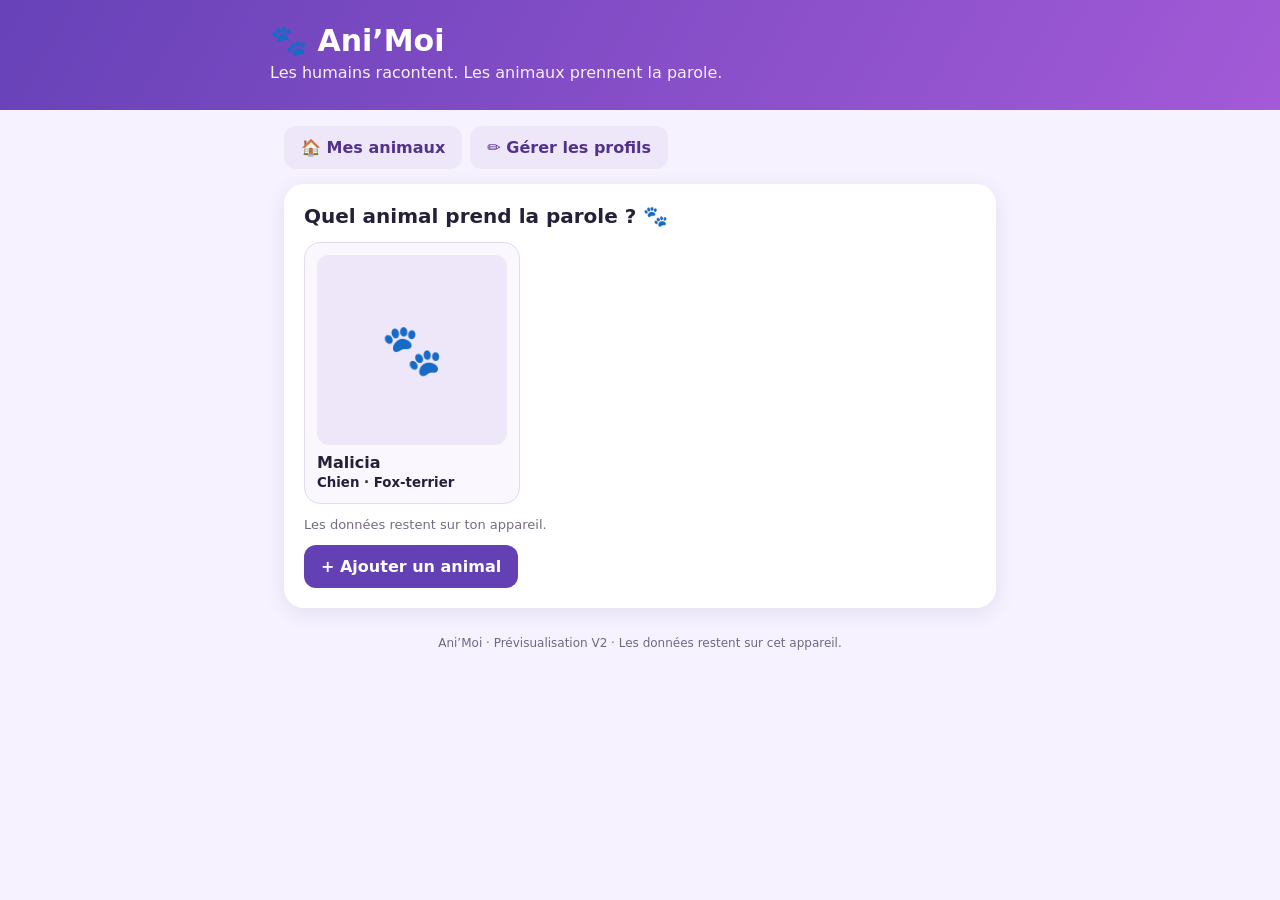
==== v2-preview/index.html @ 2a938ed3 "V2.7 actualiser affichage des hashtags personnalisés" ====
<!doctype html><html lang="fr"><head><meta charset="utf-8"><meta name="viewport" content="width=device-width,initial-scale=1,viewport-fit=cover"><meta name="theme-color" content="#6139aa"><title>Ani’Moi — Les animaux prennent la parole</title><style>
:root{font-family:system-ui,-apple-system,Segoe UI,sans-serif;color:#252037;background:#f6f2ff}*{box-sizing:border-box}body{margin:0}header{background:linear-gradient(120deg,#6742b8,#a35ad7);color:white;padding:23px 18px 28px}header .inner,main{max-width:740px;margin:auto}.logo{font-weight:850;font-size:30px}header p{margin:5px 0 0;opacity:.92}main{padding:16px 14px 50px}.panel{background:white;border-radius:20px;padding:20px;margin:0 0 16px;box-shadow:0 5px 22px #2a144515}h2{font-size:20px;margin:0 0 14px}label{display:block;font-weight:650;margin:12px 0 6px}input,textarea,select{font:inherit;width:100%;border:1px solid #d7cce9;border-radius:12px;padding:12px;background:white;color:#252037}textarea{min-height:105px;resize:vertical}button{font:inherit;cursor:pointer;background:#6440b5;color:white;border:0;border-radius:12px;padding:12px 17px;font-weight:750}button:disabled{opacity:.48;cursor:not-allowed}.secondary{background:#eee7fa;color:#53328d}.danger{background:#ffe6eb;color:#9f2445}.buttons{display:flex;gap:8px;flex-wrap:wrap;margin-top:15px}.tagline{font-size:13px;color:#716782}.choice{display:flex;flex-wrap:wrap;gap:7px}.choice label{margin:0;cursor:pointer}.choice input{position:absolute;opacity:0;width:0}.choice span{display:block;padding:9px 11px;border-radius:20px;background:#eee7fa;font-size:14px}.choice input:checked+span{background:#6440b5;color:white}.preview{border:2px solid #e9ddfb;background:#fefcff;border-radius:16px;padding:18px;white-space:pre-wrap;line-height:1.5;overflow-wrap:anywhere}.animal{display:flex;gap:13px;align-items:center;margin-bottom:13px}.avatar{width:62px;height:62px;border-radius:50%;object-fit:cover;background:#eee6f8;display:grid;place-items:center;font-size:30px}.muted{color:#766b84;font-size:13px}.notice{padding:12px;border-radius:12px;background:#f1ecfa;font-size:14px;margin-top:10px}#profilePic{max-width:125px;max-height:125px;border-radius:16px;object-fit:cover;display:none}#cardCanvas{width:100%;border-radius:12px;display:none;margin-top:12px}footer{text-align:center;color:#716782;font-size:12px;padding:12px}a{color:#6440b5}@media(min-width:600px){.twocol{display:grid;grid-template-columns:1fr 1fr;gap:12px}}
</style></head><body><header><div class="inner"><div class="logo">🐾 Ani’Moi</div><p>Les humains racontent. Les animaux prennent la parole.</p></div></header><main>
<section class="panel"><h2>1. Le profil de ton animal</h2><label for="animalSelect">Mes animaux</label><select id="animalSelect"></select><div class="twocol"><div><label for="petName">Prénom</label><input id="petName" maxlength="40" placeholder="Malicia"></div><div><label for="species">Espèce</label><select id="species"><option>Chien</option><option>Chat</option><option>Lapin</option><option>Oiseau</option><option>Cheval</option><option>Hamster</option><option>Autre</option></select></div></div><label for="breed">Race ou type (facultatif)</label><input id="breed" maxlength="70" placeholder="Fox-terrier"><label for="traits">Caractère (séparé par des virgules)</label><input id="traits" maxlength="200" placeholder="Énergique, têtue, joueuse"><label for="photo">Photo de ton animal</label><input type="file" id="photo" accept="image/*"><img id="profilePic" alt="Aperçu de l'animal"><div class="buttons"><button id="savePet">Enregistrer le profil</button><button class="secondary" id="newPet">Nouvel animal</button><button class="danger" id="deletePet">Supprimer</button></div><p class="tagline">Tes profils et photos sont conservés uniquement dans ce navigateur. Aucune publication n'est envoyée à un serveur.</p></section>
<section class="panel"><h2>2. L'humain raconte</h2><label for="story">Qu'est-il arrivé ?</label><textarea id="story" maxlength="1200" placeholder="Ex. : Malicia voulait poursuivre la promenade, mais il pleuvait..."></textarea><label>Quel ton pour la publication ?</label><div class="choice" id="tones"></div><label for="rubric">Rubrique</label><select id="rubric"><option value="pawbook">🐾 Pawbook — Le quotidien</option><option value="sav">📣 Le SAV des animaux</option><option value="linkedin">💼 LinkedPaw — Vie professionnelle</option><option value="potins">📰 Potins de gamelle</option></select><div class="buttons"><button id="generate">Créer la publication</button></div><div class="notice">Cette V1 utilise un moteur d'écriture local avec des modèles humoristiques : ce n'est pas encore une IA générative. La future connexion IA se fera via un serveur sécurisé, sans clé secrète dans ce site.</div></section>
<section class="panel"><h2>3. Ton animal prend la parole</h2><div class="animal"><img class="avatar" id="postPhoto" alt="Photo de profil" style="display:none"><div class="avatar" id="fallbackAvatar">🐾</div><div><strong id="postName">Ton animal</strong><div class="muted" id="postMeta">Une publication pour commencer</div></div></div><div class="preview" id="output" aria-live="polite">Raconte une anecdote, choisis son ton et génère ta première publication.</div><label for="editPost">Retoucher avant le partage</label><textarea id="editPost" placeholder="Ton texte à valider apparaîtra ici..."></textarea><div class="buttons"><button id="copy" class="secondary">Copier</button><button id="share">Partager</button><button id="makeImage">Créer une carte image</button></div><canvas id="cardCanvas" width="1080" height="1350"></canvas><div class="buttons" id="downloadArea" style="display:none"><button id="download">Télécharger l'image</button></div><p class="muted" id="feedback" aria-live="polite"></p></section><footer>Ani’Moi · Prévisualisation V2 · Les données restent sur cet appareil.</footer></main><script>
'use strict';const $=id=>document.getElementById(id);const KEY='animoi-pets-v1';let pets=[],selected=null,imageData='';let tone='drôle';const moods=['drôle','sérieux','triste','tendre','en colère','dramatique','philosophe'];
function save(){try{localStorage.setItem(KEY,JSON.stringify(pets));return true}catch(e){alert('Espace de stockage du navigateur insuffisant. Essaie une photo plus petite.');return false}}
try{pets=JSON.parse(localStorage.getItem(KEY)||'[]');if(!Array.isArray(pets))pets=[]}catch{pets=[]}
if(!pets.length){pets=[{id:'malicia-demo',name:'Malicia',species:'Chien',breed:'Fox-terrier',traits:'Énergique, têtue, joueuse',photo:''}];save()}
function renderPets(){const s=$('animalSelect');s.replaceChildren();pets.forEach(p=>{const o=document.createElement('option');o.value=p.id;o.textContent=p.name+' · '+p.species;s.append(o)});if(selected&&pets.some(p=>p.id===selected))s.value=selected;else selected=pets[0]?.id||null,s.value=selected||'';loadPet()}
function loadPet(){const p=pets.find(x=>x.id===selected);$('petName').value=p?.name||'';$('species').value=p?.species||'Chien';$('breed').value=p?.breed||'';$('traits').value=p?.traits||'';imageData=p?.photo||'';$('profilePic').style.display=imageData?'block':'none';if(imageData)$('profilePic').src=imageData;updateByline()}
function current(){return pets.find(p=>p.id===selected)||{name:$('petName').value.trim()||'Mon animal',species:$('species').value,breed:$('breed').value,traits:$('traits').value,photo:imageData}}
function updateByline(){const p=current();$('postName').textContent=p.name;$('postMeta').textContent=[p.species,p.breed].filter(Boolean).join(' · ');$('fallbackAvatar').style.display=p.photo?'none':'grid';$('postPhoto').style.display=p.photo?'block':'none';if(p.photo)$('postPhoto').src=p.photo}
$('animalSelect').addEventListener('change',e=>{selected=e.target.value;loadPet()});$('newPet').onclick=()=>{selected=null;loadPet();$('petName').focus()};$('deletePet').onclick=()=>{if(!selected)return;if(!confirm('Supprimer ce profil de cet appareil ?'))return;pets=pets.filter(p=>p.id!==selected);save();selected=null;renderPets()};
$('photo').onchange=async e=>{const file=e.target.files[0];if(!file)return;if(!file.type.startsWith('image/'))return alert('Choisis une image.');try{const url=URL.createObjectURL(file);const img=new Image();img.src=url;await img.decode();const scale=Math.min(1,550/Math.max(img.width,img.height));const c=document.createElement('canvas');c.width=Math.round(img.width*scale);c.height=Math.round(img.height*scale);c.getContext('2d').drawImage(img,0,0,c.width,c.height);imageData=c.toDataURL('image/jpeg',.7);URL.revokeObjectURL(url);$('profilePic').src=imageData;$('profilePic').style.display='block';updateByline()}catch{alert('Cette image ne peut pas être chargée.')}};
$('savePet').onclick=()=>{const name=$('petName').value.trim();if(!name)return alert('Indique le prénom de ton animal.');const p={id:selected||'pet-'+Date.now(),name,species:$('species').value,breed:$('breed').value.trim(),traits:$('traits').value.trim(),photo:imageData};const old=[...pets];const index=pets.findIndex(x=>x.id===p.id);if(index<0)pets.push(p);else pets[index]=p;if(!save()){pets=old;return}selected=p.id;renderPets();$('feedback').textContent='Profil enregistré sur cet appareil.'};
const tones=$('tones');moods.forEach(m=>{const label=document.createElement('label');const radio=document.createElement('input');radio.type='radio';radio.name='mood';radio.value=m;radio.checked=m===tone;radio.onchange=()=>tone=m;const span=document.createElement('span');span.textContent=m[0].toUpperCase()+m.slice(1);label.append(radio,span);tones.append(label)});
function narrator(p){const traits=p.traits?` (${p.traits})`:'';return p.name+traits}
function formulate(p,story,mood,rubric){const intro={drôle:'COMMUNIQUÉ OFFICIEL 🐾',sérieux:'UNE QUESTION IMPORTANTE 🐾',triste:'UN PETIT MOMENT DE MÉLANCOLIE 💜',tendre:'LE BONHEUR EST DANS LES PETITS RIENS ❤️','en colère':'JE DÉPOSE UNE RÉCLAMATION ! 😤',dramatique:'TRAGÉDIE EN TROIS ACTES 🎭',philosophe:'PENSÉE DU JOUR 🌿'}[mood];const prefix={pawbook:'Cher journal,',sav:'À l’attention du service réclamations des humains,',linkedin:'Note interne de la direction des opérations domestiques,',potins:'EXCLUSIVITÉ — La presse animalière révèle :'}[rubric];const ending={drôle:'J’exige réparation sous forme de friandises. Sans négociation. 😂',sérieux:'Merci de prendre cette question très au sérieux. 🐾',triste:'Un peu de douceur me ferait du bien aujourd’hui. 💜',tendre:'Et malgré tout, je ne changerais mon humain pour rien au monde. ❤️','en colère':'Le syndicat des pattes libres a été prévenu. 😤',dramatique:'La suite au prochain épisode… si mon cœur le supporte. 🎭',philosophe:'La vie est courte : prenons le temps de renifler les roses. 🌿'}[mood];return `${intro}\n\n${prefix}\n\nVoici les faits selon mon humain : « ${story.trim()} »\n\nMoi, ${p.name}, ${p.species.toLowerCase()}${p.breed?' '+p.breed:''}, je tiens à faire entendre ma version.\n\n${ending}\n\n#AniMoi #VieDAnimal`}
$('generate').onclick=()=>{const story=$('story').value.trim();if(!story)return alert('Raconte une petite anecdote.');const p=current();const result=formulate(p,story,tone,$('rubric').value);$('output').textContent=result;$('editPost').value=result;updateByline();$('feedback').textContent='Texte de démonstration prêt à retoucher.'};$('editPost').oninput=()=>{$('output').textContent=$('editPost').value};
$('copy').onclick=async()=>{const s=$('editPost').value;if(!s)return;try{await navigator.clipboard.writeText(s);$('feedback').textContent='Texte copié !'}catch{$('editPost').select();$('feedback').textContent='Sélectionne le texte pour le copier.'}};
$('share').onclick=async()=>{const text=$('editPost').value;if(!text)return;try{if(navigator.share)await navigator.share({title:'Ani’Moi',text});else{$('copy').click()}}catch(e){if(e.name!=='AbortError')$('feedback').textContent='Partage indisponible : utilise Copier.'}};
function wrap(ctx,text,maxWidth){const out=[];for(const para of text.split('\n')){if(!para){out.push('');continue}let line='';for(const word of para.split(/\s+/)){if(ctx.measureText((line?line+' ':'')+word).width>maxWidth&&line){out.push(line);line=word}else line+=(line?' ':'')+word}out.push(line)}return out}
$('makeImage').onclick=()=>{const text=$('editPost').value.trim();if(!text)return alert('Génère d’abord une publication.');const p=current(),c=$('cardCanvas'),ctx=c.getContext('2d');ctx.fillStyle='#f8f3ff';ctx.fillRect(0,0,1080,1350);ctx.fillStyle='#6540ac';ctx.fillRect(0,0,1080,170);ctx.fillStyle='white';ctx.font='bold 67px system-ui';ctx.fillText('🐾 Ani’Moi',65,110);ctx.fillStyle='#251b35';ctx.font='bold 52px system-ui';ctx.fillText(p.name.slice(0,23),70,245);ctx.fillStyle='#736384';ctx.font='31px system-ui';ctx.fillText([p.species,p.breed].filter(Boolean).join(' · ').slice(0,46),70,297);ctx.fillStyle='#2b2334';ctx.font='34px system-ui';const lines=wrap(ctx,text,930);let y=385;for(const line of lines){if(y>1230){ctx.fillText('…',70,y);break}ctx.fillText(line,70,y);y+=47}ctx.fillStyle='#6540ac';ctx.font='bold 28px system-ui';ctx.fillText('Les animaux prennent la parole.',70,1310);c.style.display='block';$('downloadArea').style.display='flex';$('feedback').textContent='Carte créée, prête à télécharger.'};$('download').onclick=()=>{const a=document.createElement('a');a.download='animoi-publication.png';a.href=$('cardCanvas').toDataURL('image/png');a.click()};renderPets();
</script><script src="v2.js?v=2.1" defer></script><script src="sharecards.js?v=2.2" defer></script><script src="caption.js?v=2.7" defer></script></body></html>
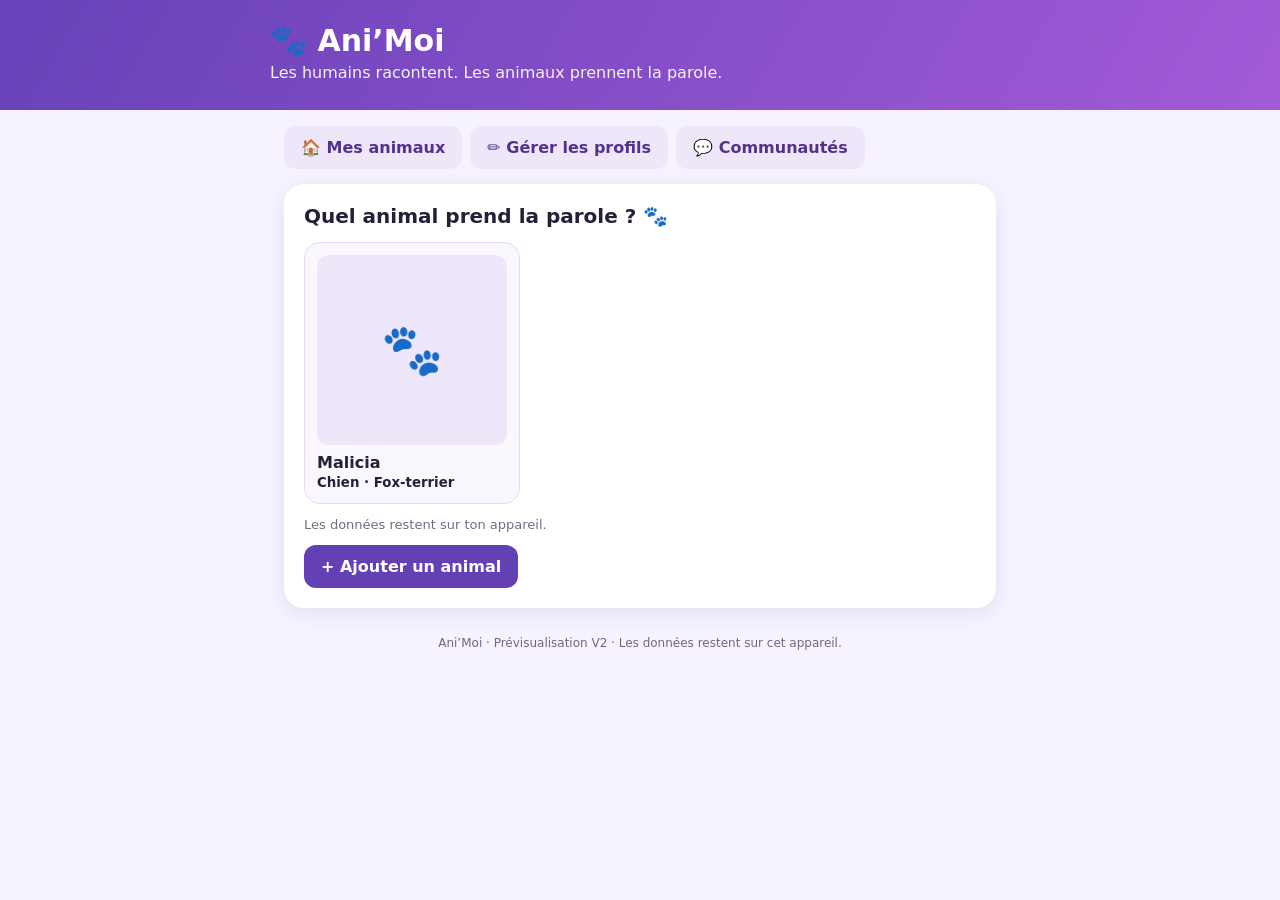
==== commit 79348041: "Activer le fil des communautés Ani’Moi en prévisualisation" ====
--- a/v2-preview/index.html
+++ b/v2-preview/index.html
@@ -1,9 +1,9 @@
 <!doctype html><html lang="fr"><head><meta charset="utf-8"><meta name="viewport" content="width=device-width,initial-scale=1,viewport-fit=cover"><meta name="theme-color" content="#6139aa"><title>Ani’Moi — Les animaux prennent la parole</title><style>
 :root{font-family:system-ui,-apple-system,Segoe UI,sans-serif;color:#252037;background:#f6f2ff}*{box-sizing:border-box}body{margin:0}header{background:linear-gradient(120deg,#6742b8,#a35ad7);color:white;padding:23px 18px 28px}header .inner,main{max-width:740px;margin:auto}.logo{font-weight:850;font-size:30px}header p{margin:5px 0 0;opacity:.92}main{padding:16px 14px 50px}.panel{background:white;border-radius:20px;padding:20px;margin:0 0 16px;box-shadow:0 5px 22px #2a144515}h2{font-size:20px;margin:0 0 14px}label{display:block;font-weight:650;margin:12px 0 6px}input,textarea,select{font:inherit;width:100%;border:1px solid #d7cce9;border-radius:12px;padding:12px;background:white;color:#252037}textarea{min-height:105px;resize:vertical}button{font:inherit;cursor:pointer;background:#6440b5;color:white;border:0;border-radius:12px;padding:12px 17px;font-weight:750}button:disabled{opacity:.48;cursor:not-allowed}.secondary{background:#eee7fa;color:#53328d}.danger{background:#ffe6eb;color:#9f2445}.buttons{display:flex;gap:8px;flex-wrap:wrap;margin-top:15px}.tagline{font-size:13px;color:#716782}.choice{display:flex;flex-wrap:wrap;gap:7px}.choice label{margin:0;cursor:pointer}.choice input{position:absolute;opacity:0;width:0}.choice span{display:block;padding:9px 11px;border-radius:20px;background:#eee7fa;font-size:14px}.choice input:checked+span{background:#6440b5;color:white}.preview{border:2px solid #e9ddfb;background:#fefcff;border-radius:16px;padding:18px;white-space:pre-wrap;line-height:1.5;overflow-wrap:anywhere}.animal{display:flex;gap:13px;align-items:center;margin-bottom:13px}.avatar{width:62px;height:62px;border-radius:50%;object-fit:cover;background:#eee6f8;display:grid;place-items:center;font-size:30px}.muted{color:#766b84;font-size:13px}.notice{padding:12px;border-radius:12px;background:#f1ecfa;font-size:14px;margin-top:10px}#profilePic{max-width:125px;max-height:125px;border-radius:16px;object-fit:cover;display:none}#cardCanvas{width:100%;border-radius:12px;display:none;margin-top:12px}footer{text-align:center;color:#716782;font-size:12px;padding:12px}a{color:#6440b5}@media(min-width:600px){.twocol{display:grid;grid-template-columns:1fr 1fr;gap:12px}}
-</style></head><body><header><div class="inner"><div class="logo">🐾 Ani’Moi</div><p>Les humains racontent. Les animaux prennent la parole.</p></div></header><main>
+#editPost{min-height:340px;height:42vh;max-height:75vh;line-height:1.55;resize:vertical}@media(min-width:600px){#editPost{min-height:400px;height:460px}}</style></head><body><header><div class="inner"><div class="logo">🐾 Ani’Moi</div><p>Les humains racontent. Les animaux prennent la parole.</p></div></header><main>
 <section class="panel"><h2>1. Le profil de ton animal</h2><label for="animalSelect">Mes animaux</label><select id="animalSelect"></select><div class="twocol"><div><label for="petName">Prénom</label><input id="petName" maxlength="40" placeholder="Malicia"></div><div><label for="species">Espèce</label><select id="species"><option>Chien</option><option>Chat</option><option>Lapin</option><option>Oiseau</option><option>Cheval</option><option>Hamster</option><option>Autre</option></select></div></div><label for="breed">Race ou type (facultatif)</label><input id="breed" maxlength="70" placeholder="Fox-terrier"><label for="traits">Caractère (séparé par des virgules)</label><input id="traits" maxlength="200" placeholder="Énergique, têtue, joueuse"><label for="photo">Photo de ton animal</label><input type="file" id="photo" accept="image/*"><img id="profilePic" alt="Aperçu de l'animal"><div class="buttons"><button id="savePet">Enregistrer le profil</button><button class="secondary" id="newPet">Nouvel animal</button><button class="danger" id="deletePet">Supprimer</button></div><p class="tagline">Tes profils et photos sont conservés uniquement dans ce navigateur. Aucune publication n'est envoyée à un serveur.</p></section>
 <section class="panel"><h2>2. L'humain raconte</h2><label for="story">Qu'est-il arrivé ?</label><textarea id="story" maxlength="1200" placeholder="Ex. : Malicia voulait poursuivre la promenade, mais il pleuvait..."></textarea><label>Quel ton pour la publication ?</label><div class="choice" id="tones"></div><label for="rubric">Rubrique</label><select id="rubric"><option value="pawbook">🐾 Pawbook — Le quotidien</option><option value="sav">📣 Le SAV des animaux</option><option value="linkedin">💼 LinkedPaw — Vie professionnelle</option><option value="potins">📰 Potins de gamelle</option></select><div class="buttons"><button id="generate">Créer la publication</button></div><div class="notice">Cette V1 utilise un moteur d'écriture local avec des modèles humoristiques : ce n'est pas encore une IA générative. La future connexion IA se fera via un serveur sécurisé, sans clé secrète dans ce site.</div></section>
-<section class="panel"><h2>3. Ton animal prend la parole</h2><div class="animal"><img class="avatar" id="postPhoto" alt="Photo de profil" style="display:none"><div class="avatar" id="fallbackAvatar">🐾</div><div><strong id="postName">Ton animal</strong><div class="muted" id="postMeta">Une publication pour commencer</div></div></div><div class="preview" id="output" aria-live="polite">Raconte une anecdote, choisis son ton et génère ta première publication.</div><label for="editPost">Retoucher avant le partage</label><textarea id="editPost" placeholder="Ton texte à valider apparaîtra ici..."></textarea><div class="buttons"><button id="copy" class="secondary">Copier</button><button id="share">Partager</button><button id="makeImage">Créer une carte image</button></div><canvas id="cardCanvas" width="1080" height="1350"></canvas><div class="buttons" id="downloadArea" style="display:none"><button id="download">Télécharger l'image</button></div><p class="muted" id="feedback" aria-live="polite"></p></section><footer>Ani’Moi · Prévisualisation V2 · Les données restent sur cet appareil.</footer></main><script>
+<section class="panel"><h2>3. Ton animal prend la parole</h2><div class="animal"><img class="avatar" id="postPhoto" alt="Photo de profil" style="display:none"><div class="avatar" id="fallbackAvatar">🐾</div><div><strong id="postName">Ton animal</strong><div class="muted" id="postMeta">Une publication pour commencer</div></div></div><div class="preview" id="output" aria-live="polite">Raconte une anecdote, choisis son ton et génère ta première publication.</div><label for="editPost">Retoucher avant le partage</label><textarea id="editPost" rows="14" style="min-height:420px!important;height:52vh!important;max-height:none!important;resize:vertical!important;line-height:1.55" placeholder="Ton texte à valider apparaîtra ici..."></textarea><div class="buttons"><button id="copy" class="secondary">Copier</button><button id="share">Partager</button><button id="makeImage">Créer une carte image</button></div><canvas id="cardCanvas" width="1080" height="1350"></canvas><div class="buttons" id="downloadArea" style="display:none"><button id="download">Télécharger l'image</button></div><p class="muted" id="feedback" aria-live="polite"></p></section><footer>Ani’Moi · Prévisualisation V2 · Les données restent sur cet appareil.</footer></main><script>
 'use strict';const $=id=>document.getElementById(id);const KEY='animoi-pets-v1';let pets=[],selected=null,imageData='';let tone='drôle';const moods=['drôle','sérieux','triste','tendre','en colère','dramatique','philosophe'];
 function save(){try{localStorage.setItem(KEY,JSON.stringify(pets));return true}catch(e){alert('Espace de stockage du navigateur insuffisant. Essaie une photo plus petite.');return false}}
 try{pets=JSON.parse(localStorage.getItem(KEY)||'[]');if(!Array.isArray(pets))pets=[]}catch{pets=[]}
@@ -23,4 +23,4 @@
 $('share').onclick=async()=>{const text=$('editPost').value;if(!text)return;try{if(navigator.share)await navigator.share({title:'Ani’Moi',text});else{$('copy').click()}}catch(e){if(e.name!=='AbortError')$('feedback').textContent='Partage indisponible : utilise Copier.'}};
 function wrap(ctx,text,maxWidth){const out=[];for(const para of text.split('\n')){if(!para){out.push('');continue}let line='';for(const word of para.split(/\s+/)){if(ctx.measureText((line?line+' ':'')+word).width>maxWidth&&line){out.push(line);line=word}else line+=(line?' ':'')+word}out.push(line)}return out}
 $('makeImage').onclick=()=>{const text=$('editPost').value.trim();if(!text)return alert('Génère d’abord une publication.');const p=current(),c=$('cardCanvas'),ctx=c.getContext('2d');ctx.fillStyle='#f8f3ff';ctx.fillRect(0,0,1080,1350);ctx.fillStyle='#6540ac';ctx.fillRect(0,0,1080,170);ctx.fillStyle='white';ctx.font='bold 67px system-ui';ctx.fillText('🐾 Ani’Moi',65,110);ctx.fillStyle='#251b35';ctx.font='bold 52px system-ui';ctx.fillText(p.name.slice(0,23),70,245);ctx.fillStyle='#736384';ctx.font='31px system-ui';ctx.fillText([p.species,p.breed].filter(Boolean).join(' · ').slice(0,46),70,297);ctx.fillStyle='#2b2334';ctx.font='34px system-ui';const lines=wrap(ctx,text,930);let y=385;for(const line of lines){if(y>1230){ctx.fillText('…',70,y);break}ctx.fillText(line,70,y);y+=47}ctx.fillStyle='#6540ac';ctx.font='bold 28px system-ui';ctx.fillText('Les animaux prennent la parole.',70,1310);c.style.display='block';$('downloadArea').style.display='flex';$('feedback').textContent='Carte créée, prête à télécharger.'};$('download').onclick=()=>{const a=document.createElement('a');a.download='animoi-publication.png';a.href=$('cardCanvas').toDataURL('image/png');a.click()};renderPets();
-</script><script src="v2.js?v=2.1" defer></script><script src="sharecards.js?v=2.2" defer></script><script src="caption.js?v=2.7" defer></script></body></html>
+</script><script src="v2.js?v=2.1" defer></script><script src="sharecards.js?v=2.2" defer></script><script src="caption.js?v=2.7" defer></script><script src="communities.js?v=3.0" defer></script></body></html>
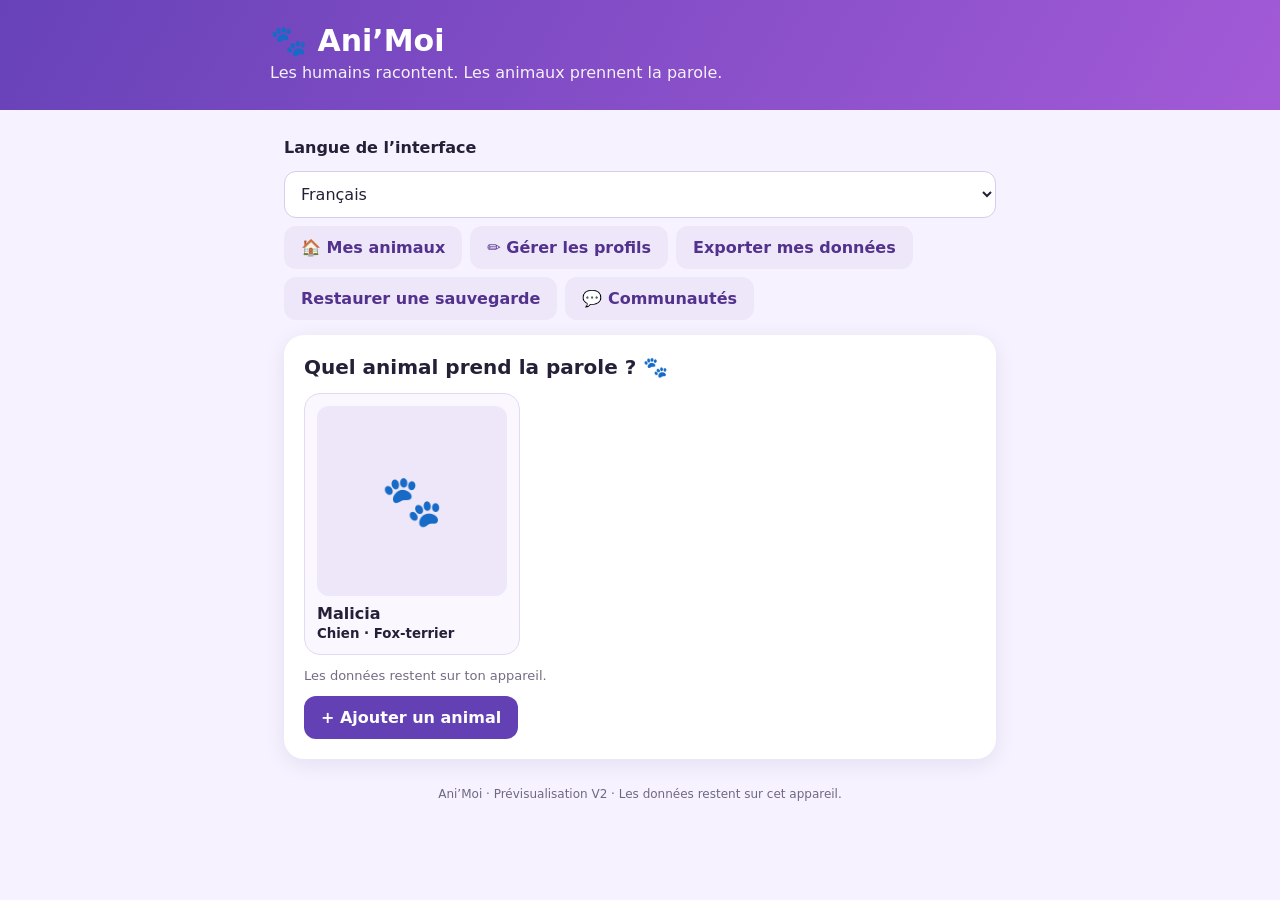
==== commit 69ebb61d: "Préparer la candidate V2 stable et son architecture multilingue" ====
--- a/v2-preview/index.html
+++ b/v2-preview/index.html
@@ -1,26 +1,38 @@
 <!doctype html><html lang="fr"><head><meta charset="utf-8"><meta name="viewport" content="width=device-width,initial-scale=1,viewport-fit=cover"><meta name="theme-color" content="#6139aa"><title>Ani’Moi — Les animaux prennent la parole</title><style>
 :root{font-family:system-ui,-apple-system,Segoe UI,sans-serif;color:#252037;background:#f6f2ff}*{box-sizing:border-box}body{margin:0}header{background:linear-gradient(120deg,#6742b8,#a35ad7);color:white;padding:23px 18px 28px}header .inner,main{max-width:740px;margin:auto}.logo{font-weight:850;font-size:30px}header p{margin:5px 0 0;opacity:.92}main{padding:16px 14px 50px}.panel{background:white;border-radius:20px;padding:20px;margin:0 0 16px;box-shadow:0 5px 22px #2a144515}h2{font-size:20px;margin:0 0 14px}label{display:block;font-weight:650;margin:12px 0 6px}input,textarea,select{font:inherit;width:100%;border:1px solid #d7cce9;border-radius:12px;padding:12px;background:white;color:#252037}textarea{min-height:105px;resize:vertical}button{font:inherit;cursor:pointer;background:#6440b5;color:white;border:0;border-radius:12px;padding:12px 17px;font-weight:750}button:disabled{opacity:.48;cursor:not-allowed}.secondary{background:#eee7fa;color:#53328d}.danger{background:#ffe6eb;color:#9f2445}.buttons{display:flex;gap:8px;flex-wrap:wrap;margin-top:15px}.tagline{font-size:13px;color:#716782}.choice{display:flex;flex-wrap:wrap;gap:7px}.choice label{margin:0;cursor:pointer}.choice input{position:absolute;opacity:0;width:0}.choice span{display:block;padding:9px 11px;border-radius:20px;background:#eee7fa;font-size:14px}.choice input:checked+span{background:#6440b5;color:white}.preview{border:2px solid #e9ddfb;background:#fefcff;border-radius:16px;padding:18px;white-space:pre-wrap;line-height:1.5;overflow-wrap:anywhere}.animal{display:flex;gap:13px;align-items:center;margin-bottom:13px}.avatar{width:62px;height:62px;border-radius:50%;object-fit:cover;background:#eee6f8;display:grid;place-items:center;font-size:30px}.muted{color:#766b84;font-size:13px}.notice{padding:12px;border-radius:12px;background:#f1ecfa;font-size:14px;margin-top:10px}#profilePic{max-width:125px;max-height:125px;border-radius:16px;object-fit:cover;display:none}#cardCanvas{width:100%;border-radius:12px;display:none;margin-top:12px}footer{text-align:center;color:#716782;font-size:12px;padding:12px}a{color:#6440b5}@media(min-width:600px){.twocol{display:grid;grid-template-columns:1fr 1fr;gap:12px}}
-#editPost{min-height:340px;height:42vh;max-height:75vh;line-height:1.55;resize:vertical}@media(min-width:600px){#editPost{min-height:400px;height:460px}}</style></head><body><header><div class="inner"><div class="logo">🐾 Ani’Moi</div><p>Les humains racontent. Les animaux prennent la parole.</p></div></header><main>
-<section class="panel"><h2>1. Le profil de ton animal</h2><label for="animalSelect">Mes animaux</label><select id="animalSelect"></select><div class="twocol"><div><label for="petName">Prénom</label><input id="petName" maxlength="40" placeholder="Malicia"></div><div><label for="species">Espèce</label><select id="species"><option>Chien</option><option>Chat</option><option>Lapin</option><option>Oiseau</option><option>Cheval</option><option>Hamster</option><option>Autre</option></select></div></div><label for="breed">Race ou type (facultatif)</label><input id="breed" maxlength="70" placeholder="Fox-terrier"><label for="traits">Caractère (séparé par des virgules)</label><input id="traits" maxlength="200" placeholder="Énergique, têtue, joueuse"><label for="photo">Photo de ton animal</label><input type="file" id="photo" accept="image/*"><img id="profilePic" alt="Aperçu de l'animal"><div class="buttons"><button id="savePet">Enregistrer le profil</button><button class="secondary" id="newPet">Nouvel animal</button><button class="danger" id="deletePet">Supprimer</button></div><p class="tagline">Tes profils et photos sont conservés uniquement dans ce navigateur. Aucune publication n'est envoyée à un serveur.</p></section>
-<section class="panel"><h2>2. L'humain raconte</h2><label for="story">Qu'est-il arrivé ?</label><textarea id="story" maxlength="1200" placeholder="Ex. : Malicia voulait poursuivre la promenade, mais il pleuvait..."></textarea><label>Quel ton pour la publication ?</label><div class="choice" id="tones"></div><label for="rubric">Rubrique</label><select id="rubric"><option value="pawbook">🐾 Pawbook — Le quotidien</option><option value="sav">📣 Le SAV des animaux</option><option value="linkedin">💼 LinkedPaw — Vie professionnelle</option><option value="potins">📰 Potins de gamelle</option></select><div class="buttons"><button id="generate">Créer la publication</button></div><div class="notice">Cette V1 utilise un moteur d'écriture local avec des modèles humoristiques : ce n'est pas encore une IA générative. La future connexion IA se fera via un serveur sécurisé, sans clé secrète dans ce site.</div></section>
-<section class="panel"><h2>3. Ton animal prend la parole</h2><div class="animal"><img class="avatar" id="postPhoto" alt="Photo de profil" style="display:none"><div class="avatar" id="fallbackAvatar">🐾</div><div><strong id="postName">Ton animal</strong><div class="muted" id="postMeta">Une publication pour commencer</div></div></div><div class="preview" id="output" aria-live="polite">Raconte une anecdote, choisis son ton et génère ta première publication.</div><label for="editPost">Retoucher avant le partage</label><textarea id="editPost" rows="14" style="min-height:420px!important;height:52vh!important;max-height:none!important;resize:vertical!important;line-height:1.55" placeholder="Ton texte à valider apparaîtra ici..."></textarea><div class="buttons"><button id="copy" class="secondary">Copier</button><button id="share">Partager</button><button id="makeImage">Créer une carte image</button></div><canvas id="cardCanvas" width="1080" height="1350"></canvas><div class="buttons" id="downloadArea" style="display:none"><button id="download">Télécharger l'image</button></div><p class="muted" id="feedback" aria-live="polite"></p></section><footer>Ani’Moi · Prévisualisation V2 · Les données restent sur cet appareil.</footer></main><script>
-'use strict';const $=id=>document.getElementById(id);const KEY='animoi-pets-v1';let pets=[],selected=null,imageData='';let tone='drôle';const moods=['drôle','sérieux','triste','tendre','en colère','dramatique','philosophe'];
-function save(){try{localStorage.setItem(KEY,JSON.stringify(pets));return true}catch(e){alert('Espace de stockage du navigateur insuffisant. Essaie une photo plus petite.');return false}}
-try{pets=JSON.parse(localStorage.getItem(KEY)||'[]');if(!Array.isArray(pets))pets=[]}catch{pets=[]}
-if(!pets.length){pets=[{id:'malicia-demo',name:'Malicia',species:'Chien',breed:'Fox-terrier',traits:'Énergique, têtue, joueuse',photo:''}];save()}
+#editPost{min-height:340px;height:42vh;max-height:75vh;line-height:1.55;resize:vertical}@media(min-width:600px){#editPost{min-height:400px;height:460px}}</style></head><body><header><div class="inner"><div class="logo">🐾 Ani’Moi</div><p data-i18n="app.tagline">Les humains racontent. Les animaux prennent la parole.</p></div></header><main>
+<section class="panel"><h2 data-i18n="profile.title">1. Le profil de ton animal</h2><label for="animalSelect" data-i18n="profile.animals">Mes animaux</label><select id="animalSelect"></select><div class="twocol"><div><label for="petName" data-i18n="profile.name">Prénom</label><input id="petName" maxlength="40" placeholder="Malicia"></div><div><label for="species" data-i18n="profile.species">Espèce</label><select id="species"><option value="Chien" data-i18n="species.dog">Chien</option><option value="Chat" data-i18n="species.cat">Chat</option><option value="Lapin" data-i18n="species.rabbit">Lapin</option><option value="Oiseau" data-i18n="species.bird">Oiseau</option><option value="Cheval" data-i18n="species.horse">Cheval</option><option value="Poisson" data-i18n="species.fish">Poisson</option><option value="Hamster" data-i18n="species.hamster">Hamster</option><option value="Autre" data-i18n="species.other">Autre</option></select></div></div><label for="breed" data-i18n="profile.breed">Race ou type (facultatif)</label><input id="breed" maxlength="70" placeholder="Fox-terrier"><label for="traits" data-i18n="profile.traits">Caractère (séparé par des virgules)</label><input id="traits" maxlength="200" placeholder="Énergique, têtue, joueuse"><label for="photo" data-i18n="profile.photo">Photo de ton animal</label><input type="file" id="photo" accept="image/*"><img id="profilePic" alt="Aperçu de l'animal"><div class="buttons"><button id="savePet" data-i18n="profile.saveInitial">Enregistrer le profil</button><button class="secondary" id="newPet" data-i18n="profile.newInitial">Nouvel animal</button><button class="danger" id="deletePet" data-i18n="profile.delete">Supprimer</button></div><p class="tagline" data-i18n="profile.privacy">Tes profils et photos sont conservés uniquement dans ce navigateur. Aucune publication n'est envoyée à un serveur.</p></section>
+<section class="panel"><h2 data-i18n="composer.title">2. L'humain raconte</h2><label for="story" data-i18n="composer.story">Qu'est-il arrivé ?</label><textarea id="story" maxlength="1200" placeholder="Ex. : Malicia voulait poursuivre la promenade, mais il pleuvait..."></textarea><label data-i18n="composer.tone">Quel ton pour la publication ?</label><div class="choice" id="tones"></div><label for="rubric" data-i18n="composer.rubric">Rubrique</label><select id="rubric"><option value="pawbook">🐾 Pawbook — Le quotidien</option><option value="sav">📣 Le SAV des animaux</option><option value="linkedin">💼 LinkedPaw — Vie professionnelle</option><option value="potins">📰 Potins de gamelle</option></select><div class="buttons"><button id="generate" data-i18n="composer.generate">Créer la publication</button></div><div class="notice" data-i18n="composer.notice">Cette version utilise un moteur d'écriture local avec des modèles humoristiques : ce n'est pas encore une IA générative. La future connexion IA se fera via un serveur sécurisé, sans clé secrète dans ce site.</div></section>
+<section class="panel"><h2 data-i18n="preview.title">3. Ton animal prend la parole</h2><div class="animal"><img class="avatar" id="postPhoto" alt="Photo de profil" style="display:none"><div class="avatar" id="fallbackAvatar">🐾</div><div><strong id="postName">Ton animal</strong><div class="muted" id="postMeta">Une publication pour commencer</div></div></div><div class="preview" id="output" aria-live="polite">Raconte une anecdote, choisis son ton et génère ta première publication.</div><label for="editPost" data-i18n="preview.edit">Retoucher avant le partage</label><textarea id="editPost" rows="14" style="min-height:420px!important;height:52vh!important;max-height:none!important;resize:vertical!important;line-height:1.55" placeholder="Ton texte à valider apparaîtra ici..."></textarea><div class="buttons"><button id="copy" class="secondary" data-i18n="preview.copy">Copier</button><button id="share" data-i18n="preview.share">Partager</button><button id="makeImage" data-i18n="preview.image">Créer une carte image</button></div><canvas id="cardCanvas" width="1080" height="1350"></canvas><div class="buttons" id="downloadArea" style="display:none"><button id="download" data-i18n="preview.download">Télécharger l'image</button></div><p class="muted" id="feedback" aria-live="polite"></p></section><footer data-i18n="app.footer">Ani’Moi · Prévisualisation V2 · Les données restent sur cet appareil.</footer></main><script src="data.js?v=3.2"></script><script src="i18n.js?v=3.2"></script><script src="locales/fr.js?v=3.2"></script><script src="locales/en.js?v=3.2"></script><script src="locales/es.js?v=3.2"></script><script src="locales/de.js?v=3.2"></script><script src="locales/it.js?v=3.2"></script><script>AniMoiI18n.setLocale(AniMoiData.read().settings.language);</script><script>
+'use strict';const $=id=>document.getElementById(id);const KEY='animoi-pets-v1';let pets=[],selected=null,imageData='',photoEpoch=0;let tone='drôle';const moods=['drôle','sérieux','triste','tendre','en colère','dramatique','philosophe'];
+function save(){try{AniMoiData.write({...AniMoiData.read(),pets});return true}catch(e){alert('Enregistrement annulé : '+e.message);return false}}
+pets=AniMoiData.read().pets;
+if(!pets.length && localStorage.getItem(KEY)===null){pets=[{id:'malicia-demo',name:'Malicia',species:'Chien',breed:'Fox-terrier',traits:'Énergique, têtue, joueuse',photo:''}];save()}
 function renderPets(){const s=$('animalSelect');s.replaceChildren();pets.forEach(p=>{const o=document.createElement('option');o.value=p.id;o.textContent=p.name+' · '+p.species;s.append(o)});if(selected&&pets.some(p=>p.id===selected))s.value=selected;else selected=pets[0]?.id||null,s.value=selected||'';loadPet()}
-function loadPet(){const p=pets.find(x=>x.id===selected);$('petName').value=p?.name||'';$('species').value=p?.species||'Chien';$('breed').value=p?.breed||'';$('traits').value=p?.traits||'';imageData=p?.photo||'';$('profilePic').style.display=imageData?'block':'none';if(imageData)$('profilePic').src=imageData;updateByline()}
+function loadPet(){photoEpoch++;$('photo').value='';const p=pets.find(x=>x.id===selected);$('petName').value=p?.name||'';$('species').value=p?.species||'Chien';$('breed').value=p?.breed||'';$('traits').value=p?.traits||'';imageData=p?.photo||'';$('profilePic').style.display=imageData?'block':'none';if(imageData)$('profilePic').src=imageData;updateByline()}
 function current(){return pets.find(p=>p.id===selected)||{name:$('petName').value.trim()||'Mon animal',species:$('species').value,breed:$('breed').value,traits:$('traits').value,photo:imageData}}
 function updateByline(){const p=current();$('postName').textContent=p.name;$('postMeta').textContent=[p.species,p.breed].filter(Boolean).join(' · ');$('fallbackAvatar').style.display=p.photo?'none':'grid';$('postPhoto').style.display=p.photo?'block':'none';if(p.photo)$('postPhoto').src=p.photo}
-$('animalSelect').addEventListener('change',e=>{selected=e.target.value;loadPet()});$('newPet').onclick=()=>{selected=null;loadPet();$('petName').focus()};$('deletePet').onclick=()=>{if(!selected)return;if(!confirm('Supprimer ce profil de cet appareil ?'))return;pets=pets.filter(p=>p.id!==selected);save();selected=null;renderPets()};
-$('photo').onchange=async e=>{const file=e.target.files[0];if(!file)return;if(!file.type.startsWith('image/'))return alert('Choisis une image.');try{const url=URL.createObjectURL(file);const img=new Image();img.src=url;await img.decode();const scale=Math.min(1,550/Math.max(img.width,img.height));const c=document.createElement('canvas');c.width=Math.round(img.width*scale);c.height=Math.round(img.height*scale);c.getContext('2d').drawImage(img,0,0,c.width,c.height);imageData=c.toDataURL('image/jpeg',.7);URL.revokeObjectURL(url);$('profilePic').src=imageData;$('profilePic').style.display='block';updateByline()}catch{alert('Cette image ne peut pas être chargée.')}};
-$('savePet').onclick=()=>{const name=$('petName').value.trim();if(!name)return alert('Indique le prénom de ton animal.');const p={id:selected||'pet-'+Date.now(),name,species:$('species').value,breed:$('breed').value.trim(),traits:$('traits').value.trim(),photo:imageData};const old=[...pets];const index=pets.findIndex(x=>x.id===p.id);if(index<0)pets.push(p);else pets[index]=p;if(!save()){pets=old;return}selected=p.id;renderPets();$('feedback').textContent='Profil enregistré sur cet appareil.'};
+$('animalSelect').addEventListener('change',e=>{selected=e.target.value;loadPet()});$('newPet').onclick=()=>{selected=null;loadPet();$('petName').focus()};$('deletePet').onclick=()=>{};
+$('photo').onchange=async e=>{
+ const file=e.target.files[0];if(!file)return;
+ if(!file.type.startsWith('image/'))return alert('Choisis une image.');
+ const epoch=++photoEpoch;let url;
+ try{
+ url=URL.createObjectURL(file);const img=new Image();img.src=url;await img.decode();
+ if(epoch!==photoEpoch)return;
+ const scale=Math.min(1,550/Math.max(img.width,img.height)),c=document.createElement('canvas');
+ c.width=Math.round(img.width*scale);c.height=Math.round(img.height*scale);c.getContext('2d').drawImage(img,0,0,c.width,c.height);
+ imageData=c.toDataURL('image/jpeg',.7);$('profilePic').src=imageData;$('profilePic').style.display='block';updateByline();
+ }catch{if(epoch===photoEpoch)alert('Cette image ne peut pas être chargée.')}finally{if(url)URL.revokeObjectURL(url)}
+};
+$('savePet').onclick=()=>{const name=$('petName').value.trim();if(!name)return alert('Indique le prénom de ton animal.');const p={id:selected||'pet-'+crypto.randomUUID(),name,species:$('species').value,breed:$('breed').value.trim(),traits:$('traits').value.trim(),photo:imageData};const old=[...pets];const index=pets.findIndex(x=>x.id===p.id);if(index<0)pets.push(p);else pets[index]=p;if(!save()){pets=old;return}selected=p.id;renderPets();$('feedback').textContent='Profil enregistré sur cet appareil.';document.dispatchEvent(new Event('animoi:pet-saved'))};
 const tones=$('tones');moods.forEach(m=>{const label=document.createElement('label');const radio=document.createElement('input');radio.type='radio';radio.name='mood';radio.value=m;radio.checked=m===tone;radio.onchange=()=>tone=m;const span=document.createElement('span');span.textContent=m[0].toUpperCase()+m.slice(1);label.append(radio,span);tones.append(label)});
+function personality(p){const t=(p.traits||'').toLowerCase();if(!t)return '';const replies=[];if(/joueu|energi|énergi/.test(t))replies.push('Moi, je transforme chaque imprévu en terrain de jeu.');if(/têtu|tetu/.test(t))replies.push('Changer d’avis ? Je préfère défendre mon idée jusqu’au bout.');if(/timid|craint/.test(t))replies.push('Je préfère observer à l’abri avant de me lancer.');if(/calme|dou/.test(t))replies.push('Je prends le temps de savourer les petits moments.');if(/curieu/.test(t))replies.push('Il faut absolument que j’explore cette affaire.');return `\n\nMon caractère : ${p.traits}. `+(replies.join(' ')||'Je raconte cette aventure avec ma personnalité bien à moi.')}
 function narrator(p){const traits=p.traits?` (${p.traits})`:'';return p.name+traits}
-function formulate(p,story,mood,rubric){const intro={drôle:'COMMUNIQUÉ OFFICIEL 🐾',sérieux:'UNE QUESTION IMPORTANTE 🐾',triste:'UN PETIT MOMENT DE MÉLANCOLIE 💜',tendre:'LE BONHEUR EST DANS LES PETITS RIENS ❤️','en colère':'JE DÉPOSE UNE RÉCLAMATION ! 😤',dramatique:'TRAGÉDIE EN TROIS ACTES 🎭',philosophe:'PENSÉE DU JOUR 🌿'}[mood];const prefix={pawbook:'Cher journal,',sav:'À l’attention du service réclamations des humains,',linkedin:'Note interne de la direction des opérations domestiques,',potins:'EXCLUSIVITÉ — La presse animalière révèle :'}[rubric];const ending={drôle:'J’exige réparation sous forme de friandises. Sans négociation. 😂',sérieux:'Merci de prendre cette question très au sérieux. 🐾',triste:'Un peu de douceur me ferait du bien aujourd’hui. 💜',tendre:'Et malgré tout, je ne changerais mon humain pour rien au monde. ❤️','en colère':'Le syndicat des pattes libres a été prévenu. 😤',dramatique:'La suite au prochain épisode… si mon cœur le supporte. 🎭',philosophe:'La vie est courte : prenons le temps de renifler les roses. 🌿'}[mood];return `${intro}\n\n${prefix}\n\nVoici les faits selon mon humain : « ${story.trim()} »\n\nMoi, ${p.name}, ${p.species.toLowerCase()}${p.breed?' '+p.breed:''}, je tiens à faire entendre ma version.\n\n${ending}\n\n#AniMoi #VieDAnimal`}
+function formulate(p,story,mood,rubric){const intro={drôle:'COMMUNIQUÉ OFFICIEL 🐾',sérieux:'UNE QUESTION IMPORTANTE 🐾',triste:'UN PETIT MOMENT DE MÉLANCOLIE 💜',tendre:'LE BONHEUR EST DANS LES PETITS RIENS ❤️','en colère':'JE DÉPOSE UNE RÉCLAMATION ! 😤',dramatique:'TRAGÉDIE EN TROIS ACTES 🎭',philosophe:'PENSÉE DU JOUR 🌿'}[mood];const prefix={pawbook:'Cher journal,',sav:'À l’attention du service réclamations des humains,',linkedin:'Note interne de la direction des opérations domestiques,',potins:'EXCLUSIVITÉ — La presse animalière révèle :'}[rubric];const ending={drôle:'J’exige réparation sous forme de friandises. Sans négociation. 😂',sérieux:'Merci de prendre cette question très au sérieux. 🐾',triste:'Un peu de douceur me ferait du bien aujourd’hui. 💜',tendre:'Et malgré tout, je ne changerais mon humain pour rien au monde. ❤️','en colère':'Le syndicat des pattes libres a été prévenu. 😤',dramatique:'La suite au prochain épisode… si mon cœur le supporte. 🎭',philosophe:'La vie est courte : prenons le temps de renifler les roses. 🌿'}[mood];return `${intro}\n\n${prefix}\n\nVoici les faits selon mon humain : « ${story.trim()} »\n\nMoi, ${p.name}, ${p.species.toLowerCase()}${p.breed?' '+p.breed:''}, je tiens à faire entendre ma version.${personality(p)}\n\n${ending}\n\n#AniMoi #VieDAnimal`}
 $('generate').onclick=()=>{const story=$('story').value.trim();if(!story)return alert('Raconte une petite anecdote.');const p=current();const result=formulate(p,story,tone,$('rubric').value);$('output').textContent=result;$('editPost').value=result;updateByline();$('feedback').textContent='Texte de démonstration prêt à retoucher.'};$('editPost').oninput=()=>{$('output').textContent=$('editPost').value};
 $('copy').onclick=async()=>{const s=$('editPost').value;if(!s)return;try{await navigator.clipboard.writeText(s);$('feedback').textContent='Texte copié !'}catch{$('editPost').select();$('feedback').textContent='Sélectionne le texte pour le copier.'}};
 $('share').onclick=async()=>{const text=$('editPost').value;if(!text)return;try{if(navigator.share)await navigator.share({title:'Ani’Moi',text});else{$('copy').click()}}catch(e){if(e.name!=='AbortError')$('feedback').textContent='Partage indisponible : utilise Copier.'}};
 function wrap(ctx,text,maxWidth){const out=[];for(const para of text.split('\n')){if(!para){out.push('');continue}let line='';for(const word of para.split(/\s+/)){if(ctx.measureText((line?line+' ':'')+word).width>maxWidth&&line){out.push(line);line=word}else line+=(line?' ':'')+word}out.push(line)}return out}
 $('makeImage').onclick=()=>{const text=$('editPost').value.trim();if(!text)return alert('Génère d’abord une publication.');const p=current(),c=$('cardCanvas'),ctx=c.getContext('2d');ctx.fillStyle='#f8f3ff';ctx.fillRect(0,0,1080,1350);ctx.fillStyle='#6540ac';ctx.fillRect(0,0,1080,170);ctx.fillStyle='white';ctx.font='bold 67px system-ui';ctx.fillText('🐾 Ani’Moi',65,110);ctx.fillStyle='#251b35';ctx.font='bold 52px system-ui';ctx.fillText(p.name.slice(0,23),70,245);ctx.fillStyle='#736384';ctx.font='31px system-ui';ctx.fillText([p.species,p.breed].filter(Boolean).join(' · ').slice(0,46),70,297);ctx.fillStyle='#2b2334';ctx.font='34px system-ui';const lines=wrap(ctx,text,930);let y=385;for(const line of lines){if(y>1230){ctx.fillText('…',70,y);break}ctx.fillText(line,70,y);y+=47}ctx.fillStyle='#6540ac';ctx.font='bold 28px system-ui';ctx.fillText('Les animaux prennent la parole.',70,1310);c.style.display='block';$('downloadArea').style.display='flex';$('feedback').textContent='Carte créée, prête à télécharger.'};$('download').onclick=()=>{const a=document.createElement('a');a.download='animoi-publication.png';a.href=$('cardCanvas').toDataURL('image/png');a.click()};renderPets();
-</script><script src="v2.js?v=2.1" defer></script><script src="sharecards.js?v=2.2" defer></script><script src="caption.js?v=2.7" defer></script><script src="communities.js?v=3.0" defer></script></body></html>
+</script><script src="v2.js?v=3.2" defer></script><script src="sharecards.js?v=3.2" defer></script><script src="caption.js?v=3.2" defer></script><script src="communities.js?v=3.2" defer></script></body></html>
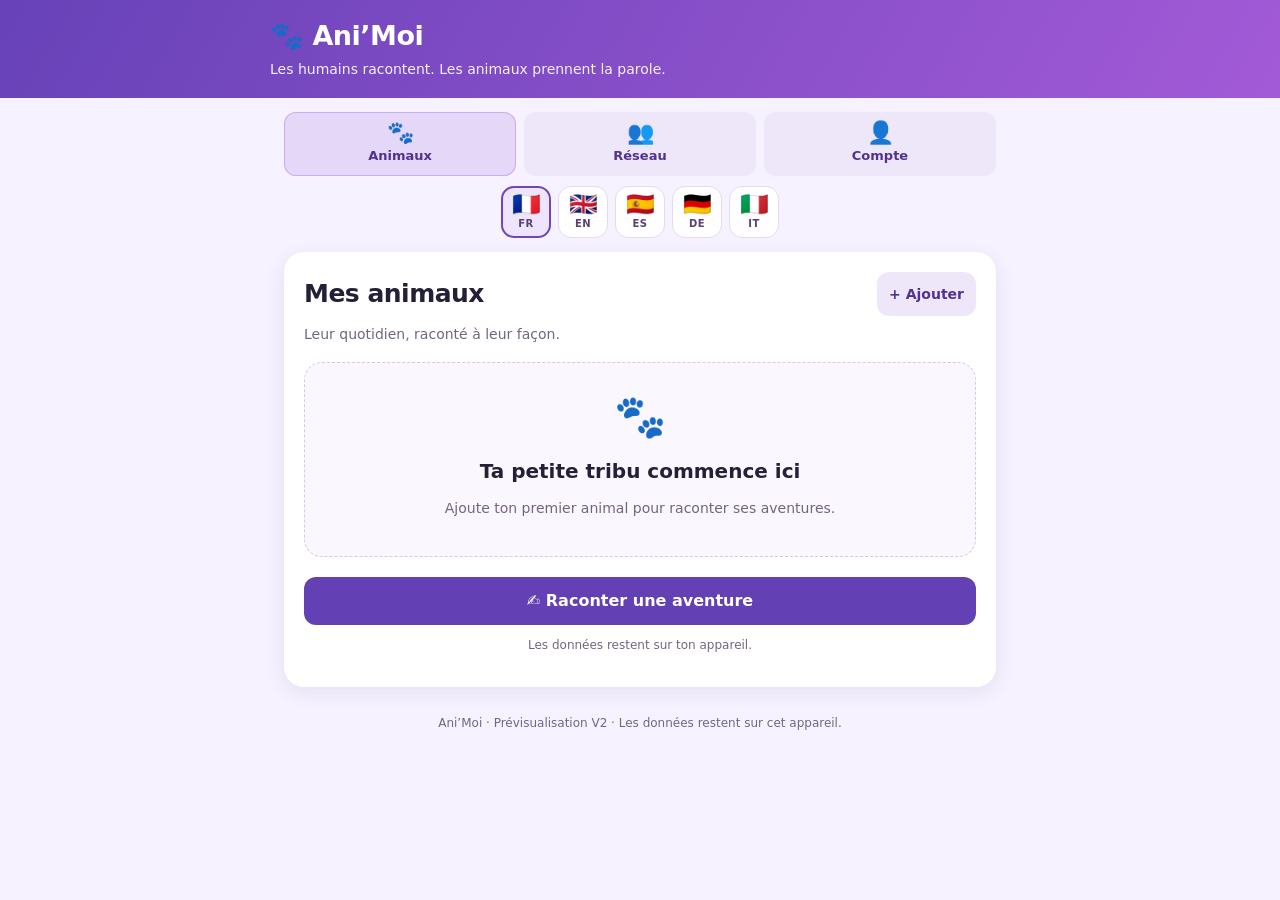
==== commit df0d6c24: "Sauvegarder Ani’Moi V2 validée, ses variantes humoristiques et son adaptateur serveur" ====
--- a/v2-preview/index.html
+++ b/v2-preview/index.html
@@ -1,18 +1,17 @@
 <!doctype html><html lang="fr"><head><meta charset="utf-8"><meta name="viewport" content="width=device-width,initial-scale=1,viewport-fit=cover"><meta name="theme-color" content="#6139aa"><title>Ani’Moi — Les animaux prennent la parole</title><style>
 :root{font-family:system-ui,-apple-system,Segoe UI,sans-serif;color:#252037;background:#f6f2ff}*{box-sizing:border-box}body{margin:0}header{background:linear-gradient(120deg,#6742b8,#a35ad7);color:white;padding:23px 18px 28px}header .inner,main{max-width:740px;margin:auto}.logo{font-weight:850;font-size:30px}header p{margin:5px 0 0;opacity:.92}main{padding:16px 14px 50px}.panel{background:white;border-radius:20px;padding:20px;margin:0 0 16px;box-shadow:0 5px 22px #2a144515}h2{font-size:20px;margin:0 0 14px}label{display:block;font-weight:650;margin:12px 0 6px}input,textarea,select{font:inherit;width:100%;border:1px solid #d7cce9;border-radius:12px;padding:12px;background:white;color:#252037}textarea{min-height:105px;resize:vertical}button{font:inherit;cursor:pointer;background:#6440b5;color:white;border:0;border-radius:12px;padding:12px 17px;font-weight:750}button:disabled{opacity:.48;cursor:not-allowed}.secondary{background:#eee7fa;color:#53328d}.danger{background:#ffe6eb;color:#9f2445}.buttons{display:flex;gap:8px;flex-wrap:wrap;margin-top:15px}.tagline{font-size:13px;color:#716782}.choice{display:flex;flex-wrap:wrap;gap:7px}.choice label{margin:0;cursor:pointer}.choice input{position:absolute;opacity:0;width:0}.choice span{display:block;padding:9px 11px;border-radius:20px;background:#eee7fa;font-size:14px}.choice input:checked+span{background:#6440b5;color:white}.preview{border:2px solid #e9ddfb;background:#fefcff;border-radius:16px;padding:18px;white-space:pre-wrap;line-height:1.5;overflow-wrap:anywhere}.animal{display:flex;gap:13px;align-items:center;margin-bottom:13px}.avatar{width:62px;height:62px;border-radius:50%;object-fit:cover;background:#eee6f8;display:grid;place-items:center;font-size:30px}.muted{color:#766b84;font-size:13px}.notice{padding:12px;border-radius:12px;background:#f1ecfa;font-size:14px;margin-top:10px}#profilePic{max-width:125px;max-height:125px;border-radius:16px;object-fit:cover;display:none}#cardCanvas{width:100%;border-radius:12px;display:none;margin-top:12px}footer{text-align:center;color:#716782;font-size:12px;padding:12px}a{color:#6440b5}@media(min-width:600px){.twocol{display:grid;grid-template-columns:1fr 1fr;gap:12px}}
-#editPost{min-height:340px;height:42vh;max-height:75vh;line-height:1.55;resize:vertical}@media(min-width:600px){#editPost{min-height:400px;height:460px}}</style></head><body><header><div class="inner"><div class="logo">🐾 Ani’Moi</div><p data-i18n="app.tagline">Les humains racontent. Les animaux prennent la parole.</p></div></header><main>
-<section class="panel"><h2 data-i18n="profile.title">1. Le profil de ton animal</h2><label for="animalSelect" data-i18n="profile.animals">Mes animaux</label><select id="animalSelect"></select><div class="twocol"><div><label for="petName" data-i18n="profile.name">Prénom</label><input id="petName" maxlength="40" placeholder="Malicia"></div><div><label for="species" data-i18n="profile.species">Espèce</label><select id="species"><option value="Chien" data-i18n="species.dog">Chien</option><option value="Chat" data-i18n="species.cat">Chat</option><option value="Lapin" data-i18n="species.rabbit">Lapin</option><option value="Oiseau" data-i18n="species.bird">Oiseau</option><option value="Cheval" data-i18n="species.horse">Cheval</option><option value="Poisson" data-i18n="species.fish">Poisson</option><option value="Hamster" data-i18n="species.hamster">Hamster</option><option value="Autre" data-i18n="species.other">Autre</option></select></div></div><label for="breed" data-i18n="profile.breed">Race ou type (facultatif)</label><input id="breed" maxlength="70" placeholder="Fox-terrier"><label for="traits" data-i18n="profile.traits">Caractère (séparé par des virgules)</label><input id="traits" maxlength="200" placeholder="Énergique, têtue, joueuse"><label for="photo" data-i18n="profile.photo">Photo de ton animal</label><input type="file" id="photo" accept="image/*"><img id="profilePic" alt="Aperçu de l'animal"><div class="buttons"><button id="savePet" data-i18n="profile.saveInitial">Enregistrer le profil</button><button class="secondary" id="newPet" data-i18n="profile.newInitial">Nouvel animal</button><button class="danger" id="deletePet" data-i18n="profile.delete">Supprimer</button></div><p class="tagline" data-i18n="profile.privacy">Tes profils et photos sont conservés uniquement dans ce navigateur. Aucune publication n'est envoyée à un serveur.</p></section>
-<section class="panel"><h2 data-i18n="composer.title">2. L'humain raconte</h2><label for="story" data-i18n="composer.story">Qu'est-il arrivé ?</label><textarea id="story" maxlength="1200" placeholder="Ex. : Malicia voulait poursuivre la promenade, mais il pleuvait..."></textarea><label data-i18n="composer.tone">Quel ton pour la publication ?</label><div class="choice" id="tones"></div><label for="rubric" data-i18n="composer.rubric">Rubrique</label><select id="rubric"><option value="pawbook">🐾 Pawbook — Le quotidien</option><option value="sav">📣 Le SAV des animaux</option><option value="linkedin">💼 LinkedPaw — Vie professionnelle</option><option value="potins">📰 Potins de gamelle</option></select><div class="buttons"><button id="generate" data-i18n="composer.generate">Créer la publication</button></div><div class="notice" data-i18n="composer.notice">Cette version utilise un moteur d'écriture local avec des modèles humoristiques : ce n'est pas encore une IA générative. La future connexion IA se fera via un serveur sécurisé, sans clé secrète dans ce site.</div></section>
-<section class="panel"><h2 data-i18n="preview.title">3. Ton animal prend la parole</h2><div class="animal"><img class="avatar" id="postPhoto" alt="Photo de profil" style="display:none"><div class="avatar" id="fallbackAvatar">🐾</div><div><strong id="postName">Ton animal</strong><div class="muted" id="postMeta">Une publication pour commencer</div></div></div><div class="preview" id="output" aria-live="polite">Raconte une anecdote, choisis son ton et génère ta première publication.</div><label for="editPost" data-i18n="preview.edit">Retoucher avant le partage</label><textarea id="editPost" rows="14" style="min-height:420px!important;height:52vh!important;max-height:none!important;resize:vertical!important;line-height:1.55" placeholder="Ton texte à valider apparaîtra ici..."></textarea><div class="buttons"><button id="copy" class="secondary" data-i18n="preview.copy">Copier</button><button id="share" data-i18n="preview.share">Partager</button><button id="makeImage" data-i18n="preview.image">Créer une carte image</button></div><canvas id="cardCanvas" width="1080" height="1350"></canvas><div class="buttons" id="downloadArea" style="display:none"><button id="download" data-i18n="preview.download">Télécharger l'image</button></div><p class="muted" id="feedback" aria-live="polite"></p></section><footer data-i18n="app.footer">Ani’Moi · Prévisualisation V2 · Les données restent sur cet appareil.</footer></main><script src="data.js?v=3.2"></script><script src="i18n.js?v=3.2"></script><script src="locales/fr.js?v=3.2"></script><script src="locales/en.js?v=3.2"></script><script src="locales/es.js?v=3.2"></script><script src="locales/de.js?v=3.2"></script><script src="locales/it.js?v=3.2"></script><script>AniMoiI18n.setLocale(AniMoiData.read().settings.language);</script><script>
+#editPost{min-height:340px;height:42vh;max-height:75vh;line-height:1.55;resize:vertical}@media(min-width:600px){#editPost{min-height:400px;height:460px}}</style><link rel="stylesheet" href="v2.css?v=4.11"><link rel="stylesheet" href="publication-card.css?v=4.11"></head><body><header><div class="inner"><div class="logo">🐾 Ani’Moi</div><p data-i18n="app.tagline">Les humains racontent. Les animaux prennent la parole.</p></div></header><main>
+<section class="panel"><h2 data-i18n="profile.title">1. Le profil de ton animal</h2><label for="animalSelect" data-i18n="profile.animals">Mes animaux</label><select id="animalSelect"></select><div class="twocol"><div><label for="petName" data-i18n="profile.name">Prénom</label><input id="petName" maxlength="40" placeholder="Mon animal"></div><div><label for="species" data-i18n="profile.species">Espèce</label><select id="species"><option value="Chien" data-i18n="species.dog">Chien</option><option value="Chat" data-i18n="species.cat">Chat</option><option value="Lapin" data-i18n="species.rabbit">Lapin</option><option value="Oiseau" data-i18n="species.bird">Oiseau</option><option value="Cheval" data-i18n="species.horse">Cheval</option><option value="Poisson" data-i18n="species.fish">Poisson</option><option value="Hamster" data-i18n="species.hamster">Hamster</option><option value="Autre" data-i18n="species.other">Autre</option></select></div></div><input id="breed" type="hidden"><input id="traits" type="hidden"><div id="profileCharacteristics"></div><label for="photo" data-i18n="profile.photo">Photo de ton animal</label><input type="file" id="photo" accept="image/*"><img id="profilePic" alt="Aperçu de l'animal"><div class="buttons"><button id="savePet" data-i18n="profile.saveInitial">Enregistrer le profil</button><button class="danger" id="deletePet" data-i18n="profile.delete">Supprimer</button></div><p class="tagline" data-i18n="profile.privacy">Tes profils et photos sont conservés uniquement dans ce navigateur. Aucune publication n'est envoyée à un serveur.</p></section>
+<section class="panel"><h2 data-i18n="composer.title">L’humain raconte</h2><label for="story" data-i18n="composer.story">Qu'est-il arrivé ?</label><textarea id="story" maxlength="1200" placeholder="Ex. : Mon animal voulait poursuivre la promenade, mais il pleuvait..."></textarea><label data-i18n="composer.tone">Quel ton pour la publication ?</label><div class="choice" id="tones"></div><label for="rubric" data-i18n="composer.rubric">Rubrique</label><select id="rubric"><option value="pawbook" data-i18n="rubric.pawbook">🐾 Pawbook — Le quotidien</option><option value="sav" data-i18n="rubric.sav">📣 Le SAV des animaux</option><option value="linkedin" data-i18n="rubric.linkedin">💼 LinkedPaw — Vie professionnelle</option><option value="potins" data-i18n="rubric.potins">📰 Potins de gamelle</option></select><div class="buttons"><button id="generate" data-i18n="composer.generate">Créer la publication</button></div><div class="notice" data-i18n="composer.notice">Cette version utilise un moteur d'écriture local avec des modèles humoristiques : ce n'est pas encore une IA générative. La future connexion IA se fera via un serveur sécurisé, sans clé secrète dans ce site.</div></section>
+<section class="panel"><h2 data-i18n="preview.title">Communiqué officiel</h2><div class="animal"><img class="avatar" id="postPhoto" alt="Photo de profil" style="display:none"><div class="avatar" id="fallbackAvatar">🐾</div><div><strong id="postName">Ton animal</strong><div class="muted" id="postMeta">Une publication pour commencer</div></div></div><div class="preview" id="output" hidden aria-hidden="true">Raconte une anecdote, choisis son ton et génère ta première publication.</div><label class="editor-hint" for="editPost" data-i18n="preview.edit">Vous pouvez retoucher le texte avant de le partager.</label><textarea id="editPost" rows="14" placeholder="Ton texte à valider apparaîtra ici..."></textarea><div class="buttons"><button id="copy" class="secondary" data-i18n="preview.copy">Copier</button><button id="share" data-i18n="preview.share">Partager</button><button id="makeImage" data-i18n="preview.image">Créer une carte image</button></div><canvas id="cardCanvas" width="1080" height="1350"></canvas><div class="buttons" id="downloadArea" style="display:none"><button id="download" data-i18n="preview.download">Télécharger l'image</button></div><p class="muted" id="feedback" aria-live="polite"></p></section><footer data-i18n="app.footer">Ani’Moi · Prévisualisation V2 · Les données restent sur cet appareil.</footer></main><script src="catalogs/breeds.js?v=4.11"></script><script src="catalogs/species.js?v=4.11"></script><script src="characteristics.js?v=4.11"></script><script src="pet-age.js?v=4.11"></script><script src="i18n.js?v=4.11"></script><script src="locales/fr.js?v=4.11"></script><script src="locales/en.js?v=4.11"></script><script src="locales/es.js?v=4.11"></script><script src="locales/de.js?v=4.11"></script><script src="locales/it.js?v=4.11"></script><script src="rubrics.js?v=4.11"></script><script src="permissions.js?v=4.11"></script><script src="gazette.js?v=4.11"></script><script src="data.js?v=4.11"></script><script>AniMoiI18n.setLocale(AniMoiData.read().settings.language);</script><script src="profile-fields.js?v=4.11"></script><script src="pet-age-fields.js?v=4.11"></script><script>
 'use strict';const $=id=>document.getElementById(id);const KEY='animoi-pets-v1';let pets=[],selected=null,imageData='',photoEpoch=0;let tone='drôle';const moods=['drôle','sérieux','triste','tendre','en colère','dramatique','philosophe'];
 function save(){try{AniMoiData.write({...AniMoiData.read(),pets});return true}catch(e){alert('Enregistrement annulé : '+e.message);return false}}
 pets=AniMoiData.read().pets;
-if(!pets.length && localStorage.getItem(KEY)===null){pets=[{id:'malicia-demo',name:'Malicia',species:'Chien',breed:'Fox-terrier',traits:'Énergique, têtue, joueuse',photo:''}];save()}
 function renderPets(){const s=$('animalSelect');s.replaceChildren();pets.forEach(p=>{const o=document.createElement('option');o.value=p.id;o.textContent=p.name+' · '+p.species;s.append(o)});if(selected&&pets.some(p=>p.id===selected))s.value=selected;else selected=pets[0]?.id||null,s.value=selected||'';loadPet()}
-function loadPet(){photoEpoch++;$('photo').value='';const p=pets.find(x=>x.id===selected);$('petName').value=p?.name||'';$('species').value=p?.species||'Chien';$('breed').value=p?.breed||'';$('traits').value=p?.traits||'';imageData=p?.photo||'';$('profilePic').style.display=imageData?'block':'none';if(imageData)$('profilePic').src=imageData;updateByline()}
+function loadPet(){photoEpoch++;$('photo').value='';const p=pets.find(x=>x.id===selected);$('petName').value=p?.name||'';if(p?.species&&![...$('species').options].some(option=>option.value===p.species)){const option=document.createElement('option');option.value=p.species;option.textContent=p.species;$('species').append(option)}$('species').value=p?.species||'Chien';$('breed').value=p?.breed||'';$('traits').value=p?.traits||'';AniMoiProfileFields.load(p,$('species').value);AniMoiPetAgeFields.load(p);imageData=p?.photo||'';$('profilePic').style.display=imageData?'block':'none';if(imageData)$('profilePic').src=imageData;updateByline()}
 function current(){return pets.find(p=>p.id===selected)||{name:$('petName').value.trim()||'Mon animal',species:$('species').value,breed:$('breed').value,traits:$('traits').value,photo:imageData}}
 function updateByline(){const p=current();$('postName').textContent=p.name;$('postMeta').textContent=[p.species,p.breed].filter(Boolean).join(' · ');$('fallbackAvatar').style.display=p.photo?'none':'grid';$('postPhoto').style.display=p.photo?'block':'none';if(p.photo)$('postPhoto').src=p.photo}
-$('animalSelect').addEventListener('change',e=>{selected=e.target.value;loadPet()});$('newPet').onclick=()=>{selected=null;loadPet();$('petName').focus()};$('deletePet').onclick=()=>{};
+$('animalSelect').addEventListener('change',e=>{selected=e.target.value;loadPet()});function beginAnimal(){selected=null;loadPet()}$('deletePet').onclick=()=>{};
 $('photo').onchange=async e=>{
  const file=e.target.files[0];if(!file)return;
  if(!file.type.startsWith('image/'))return alert('Choisis une image.');
@@ -25,14 +24,14 @@
  imageData=c.toDataURL('image/jpeg',.7);$('profilePic').src=imageData;$('profilePic').style.display='block';updateByline();
  }catch{if(epoch===photoEpoch)alert('Cette image ne peut pas être chargée.')}finally{if(url)URL.revokeObjectURL(url)}
 };
-$('savePet').onclick=()=>{const name=$('petName').value.trim();if(!name)return alert('Indique le prénom de ton animal.');const p={id:selected||'pet-'+crypto.randomUUID(),name,species:$('species').value,breed:$('breed').value.trim(),traits:$('traits').value.trim(),photo:imageData};const old=[...pets];const index=pets.findIndex(x=>x.id===p.id);if(index<0)pets.push(p);else pets[index]=p;if(!save()){pets=old;return}selected=p.id;renderPets();$('feedback').textContent='Profil enregistré sur cet appareil.';document.dispatchEvent(new Event('animoi:pet-saved'))};
-const tones=$('tones');moods.forEach(m=>{const label=document.createElement('label');const radio=document.createElement('input');radio.type='radio';radio.name='mood';radio.value=m;radio.checked=m===tone;radio.onchange=()=>tone=m;const span=document.createElement('span');span.textContent=m[0].toUpperCase()+m.slice(1);label.append(radio,span);tones.append(label)});
-function personality(p){const t=(p.traits||'').toLowerCase();if(!t)return '';const replies=[];if(/joueu|energi|énergi/.test(t))replies.push('Moi, je transforme chaque imprévu en terrain de jeu.');if(/têtu|tetu/.test(t))replies.push('Changer d’avis ? Je préfère défendre mon idée jusqu’au bout.');if(/timid|craint/.test(t))replies.push('Je préfère observer à l’abri avant de me lancer.');if(/calme|dou/.test(t))replies.push('Je prends le temps de savourer les petits moments.');if(/curieu/.test(t))replies.push('Il faut absolument que j’explore cette affaire.');return `\n\nMon caractère : ${p.traits}. `+(replies.join(' ')||'Je raconte cette aventure avec ma personnalité bien à moi.')}
-function narrator(p){const traits=p.traits?` (${p.traits})`:'';return p.name+traits}
-function formulate(p,story,mood,rubric){const intro={drôle:'COMMUNIQUÉ OFFICIEL 🐾',sérieux:'UNE QUESTION IMPORTANTE 🐾',triste:'UN PETIT MOMENT DE MÉLANCOLIE 💜',tendre:'LE BONHEUR EST DANS LES PETITS RIENS ❤️','en colère':'JE DÉPOSE UNE RÉCLAMATION ! 😤',dramatique:'TRAGÉDIE EN TROIS ACTES 🎭',philosophe:'PENSÉE DU JOUR 🌿'}[mood];const prefix={pawbook:'Cher journal,',sav:'À l’attention du service réclamations des humains,',linkedin:'Note interne de la direction des opérations domestiques,',potins:'EXCLUSIVITÉ — La presse animalière révèle :'}[rubric];const ending={drôle:'J’exige réparation sous forme de friandises. Sans négociation. 😂',sérieux:'Merci de prendre cette question très au sérieux. 🐾',triste:'Un peu de douceur me ferait du bien aujourd’hui. 💜',tendre:'Et malgré tout, je ne changerais mon humain pour rien au monde. ❤️','en colère':'Le syndicat des pattes libres a été prévenu. 😤',dramatique:'La suite au prochain épisode… si mon cœur le supporte. 🎭',philosophe:'La vie est courte : prenons le temps de renifler les roses. 🌿'}[mood];return `${intro}\n\n${prefix}\n\nVoici les faits selon mon humain : « ${story.trim()} »\n\nMoi, ${p.name}, ${p.species.toLowerCase()}${p.breed?' '+p.breed:''}, je tiens à faire entendre ma version.${personality(p)}\n\n${ending}\n\n#AniMoi #VieDAnimal`}
-$('generate').onclick=()=>{const story=$('story').value.trim();if(!story)return alert('Raconte une petite anecdote.');const p=current();const result=formulate(p,story,tone,$('rubric').value);$('output').textContent=result;$('editPost').value=result;updateByline();$('feedback').textContent='Texte de démonstration prêt à retoucher.'};$('editPost').oninput=()=>{$('output').textContent=$('editPost').value};
+$('savePet').onclick=()=>{const name=$('petName').value.trim();if(!name)return alert('Indique le prénom de ton animal.');let fields;try{fields={...AniMoiProfileFields.values(),...AniMoiPetAgeFields.values()}}catch(error){return alert(error.message)}const p={...pets.find(p=>p.id===selected),id:selected||'pet-'+crypto.randomUUID(),name,species:$('species').value,...fields,photo:imageData};const old=[...pets];const index=pets.findIndex(x=>x.id===p.id);if(index<0)pets.push(p);else pets[index]=p;if(!save()){pets=old;return}selected=p.id;renderPets();$('feedback').textContent='Profil enregistré sur cet appareil.';document.dispatchEvent(new Event('animoi:pet-saved'))};
+const tones=$('tones');moods.forEach(m=>{const label=document.createElement('label');const radio=document.createElement('input');radio.type='radio';radio.name='mood';radio.value=m;radio.checked=m===tone;radio.onchange=()=>tone=m;const span=document.createElement('span');AniMoiI18n.bind(span,'tone.'+({'drôle':'funny','sérieux':'serious','triste':'sad','tendre':'tender','en colère':'angry','dramatique':'dramatic','philosophe':'philosophical'}[m]));label.append(radio,span);tones.append(label)});
+function personality(p){const labels=AniMoiCharacteristics.prioritizedLabels(p,'fr');if(!labels.length)return '';const rules=[[/joueu|energi|énergi|actif|active|espiègl|espiegl/i,'Moi, je transforme chaque imprévu en terrain de jeu.'],[/têtu|tetu/i,'Changer d’avis ? Je préfère défendre mon idée jusqu’au bout.'],[/timid|craint/i,'Je préfère observer à l’abri avant de me lancer.'],[/calme|dou/i,'Je prends le temps de savourer les petits moments.'],[/curieu/i,'Il faut absolument que j’explore cette affaire.']];const replies=[];for(const label of labels)for(const [pattern,reply] of rules)if(pattern.test(label)&&!replies.includes(reply))replies.push(reply);return '\n\n'+(replies.join(' ')||'Je raconte cette aventure à ma façon.')}
+function narrator(p){return p.name}
+function formulate(p,story,mood,rubric){const language=AniMoiPublications.detectLanguage(story,AniMoiI18n.locale);if(language!=='fr')return AniMoiPublications.withDefaultHashtags(AniMoiStoryFormatter.format(p,story,mood,rubric,language),p.species,AniMoiI18n.locale);const intro={drôle:'COMMUNIQUÉ OFFICIEL 🐾',sérieux:'UNE QUESTION IMPORTANTE 🐾',triste:'UN PETIT MOMENT DE MÉLANCOLIE 💜',tendre:'LE BONHEUR EST DANS LES PETITS RIENS ❤️','en colère':'JE DÉPOSE UNE RÉCLAMATION ! 😤',dramatique:'TRAGÉDIE EN TROIS ACTES 🎭',philosophe:'PENSÉE DU JOUR 🌿'}[mood];const prefix={pawbook:'Cher journal,',sav:'À l’attention du service réclamations des humains,',linkedin:'Note interne de la direction des opérations domestiques,',potins:'EXCLUSIVITÉ — La presse animalière révèle :'}[rubric];const ending={drôle:'J’exige réparation sous forme de friandises. Sans négociation. 😂',sérieux:'Merci de prendre cette question très au sérieux. 🐾',triste:'Un peu de douceur me ferait du bien aujourd’hui. 💜',tendre:'Et malgré tout, je ne changerais mon humain pour rien au monde. ❤️','en colère':'Le syndicat des pattes libres a été prévenu. 😤',dramatique:'La suite au prochain épisode… si mon cœur le supporte. 🎭',philosophe:'La vie est courte : prenons le temps de renifler les roses. 🌿'}[mood];return `${intro}\n\n${prefix}\n\nVoici les faits selon mon humain : « ${story.trim()} »\n\nMoi, ${p.name}, ${p.species.toLowerCase()}${p.breed?' '+p.breed:''}, je tiens à faire entendre ma version.${personality(p)}\n\n${ending}\n\n${AniMoiPublications.defaultHashtags(p.species,AniMoiI18n.locale)}`}
+$('generate').onclick=()=>{const story=$('story').value.trim();if(!story)return alert('Raconte une petite anecdote.');const p=current();let result=formulate(p,story,tone,$('rubric').value);const context=AniMoiHumor.context(p,{tone,humorVariant:AniMoiHumor.composer.value,rubric:$('rubric').value,story,language:AniMoiPublications.detectLanguage(story,AniMoiI18n.locale)});if(AniMoiHumor.isAmusing(tone))result=AniMoiHumor.style(result,context.humorVariant,context.language);$('output').textContent=result;$('editPost').value=result;updateByline();$('feedback').textContent='Texte de démonstration prêt à retoucher.'};$('editPost').oninput=()=>{$('output').textContent=$('editPost').value};
 $('copy').onclick=async()=>{const s=$('editPost').value;if(!s)return;try{await navigator.clipboard.writeText(s);$('feedback').textContent='Texte copié !'}catch{$('editPost').select();$('feedback').textContent='Sélectionne le texte pour le copier.'}};
 $('share').onclick=async()=>{const text=$('editPost').value;if(!text)return;try{if(navigator.share)await navigator.share({title:'Ani’Moi',text});else{$('copy').click()}}catch(e){if(e.name!=='AbortError')$('feedback').textContent='Partage indisponible : utilise Copier.'}};
 function wrap(ctx,text,maxWidth){const out=[];for(const para of text.split('\n')){if(!para){out.push('');continue}let line='';for(const word of para.split(/\s+/)){if(ctx.measureText((line?line+' ':'')+word).width>maxWidth&&line){out.push(line);line=word}else line+=(line?' ':'')+word}out.push(line)}return out}
 $('makeImage').onclick=()=>{const text=$('editPost').value.trim();if(!text)return alert('Génère d’abord une publication.');const p=current(),c=$('cardCanvas'),ctx=c.getContext('2d');ctx.fillStyle='#f8f3ff';ctx.fillRect(0,0,1080,1350);ctx.fillStyle='#6540ac';ctx.fillRect(0,0,1080,170);ctx.fillStyle='white';ctx.font='bold 67px system-ui';ctx.fillText('🐾 Ani’Moi',65,110);ctx.fillStyle='#251b35';ctx.font='bold 52px system-ui';ctx.fillText(p.name.slice(0,23),70,245);ctx.fillStyle='#736384';ctx.font='31px system-ui';ctx.fillText([p.species,p.breed].filter(Boolean).join(' · ').slice(0,46),70,297);ctx.fillStyle='#2b2334';ctx.font='34px system-ui';const lines=wrap(ctx,text,930);let y=385;for(const line of lines){if(y>1230){ctx.fillText('…',70,y);break}ctx.fillText(line,70,y);y+=47}ctx.fillStyle='#6540ac';ctx.font='bold 28px system-ui';ctx.fillText('Les animaux prennent la parole.',70,1310);c.style.display='block';$('downloadArea').style.display='flex';$('feedback').textContent='Carte créée, prête à télécharger.'};$('download').onclick=()=>{const a=document.createElement('a');a.download='animoi-publication.png';a.href=$('cardCanvas').toDataURL('image/png');a.click()};renderPets();
-</script><script src="v2.js?v=3.2" defer></script><script src="sharecards.js?v=3.2" defer></script><script src="caption.js?v=3.2" defer></script><script src="communities.js?v=3.2" defer></script></body></html>
+</script><script src="post-photo.js?v=4.11" defer></script><script src="caption.js?v=4.11" defer></script><script src="humor.js?v=4.12" defer></script><script src="story-formatter.js?v=4.11" defer></script><script src="translation.js?v=4.11" defer></script><script src="publication-fields.js?v=4.11" defer></script><script src="publication-card.js?v=4.11" defer></script><script src="v2.js?v=4.11" defer></script><script src="sharecards.js?v=4.11" defer></script><script src="communities.js?v=4.11" defer></script></body></html>
--- a/v2-preview/v2.css
+++ b/v2-preview/v2.css
@@ -0,0 +1,149 @@
+/* Mobile-first V2; the V1 at the repository root does not load this stylesheet. */
+body { line-height: 1.45; }
+header { padding: 16px max(16px, env(safe-area-inset-right)) 18px max(16px, env(safe-area-inset-left)); }
+header .logo { font-size: 27px; letter-spacing: -.5px; }
+header p { font-size: 14px; line-height: 1.4; max-width: 36em; }
+main { padding: 14px max(14px, env(safe-area-inset-right)) max(32px, env(safe-area-inset-bottom)) max(14px, env(safe-area-inset-left)); }
+h1 { font-size: 25px; line-height: 1.2; margin: 0 0 8px; letter-spacing: -.5px; }
+h2 { line-height: 1.3; }
+button { min-height: 48px; touch-action: manipulation; line-height: 1.3; overflow-wrap: anywhere; }
+input, select { min-height: 48px; }
+input, textarea, select { font-size: 16px; }
+button:focus-visible, input:focus-visible, select:focus-visible, textarea:focus-visible { outline: 3px solid #a96cdd; outline-offset: 3px; }
+.choice span { min-height: 48px; padding: 13px 15px; }
+.choice input:focus-visible + span { outline: 3px solid #a96cdd; outline-offset: 3px; }
+.v2-screen[hidden], .community-screen[hidden] { display: none !important; }
+.v2-nav { margin-bottom: 14px; }
+.primary-nav { display: grid; grid-template-columns: repeat(3, minmax(0, 1fr)); gap: 8px; }
+.primary-nav button { min-width: 0; min-height: 64px; display: flex; flex-direction: column; justify-content: center; align-items: center; gap: 4px; font-size: 13px; padding: 8px 4px; }
+.nav-icon { font-size: 22px; line-height: 1; }
+.nav-label { white-space: nowrap; line-height: 1.3; }
+.primary-nav button[aria-current=page] { background: #e4d7f7; box-shadow: inset 0 0 0 1px #c9afea; }
+.language-dock { display: flex; justify-content: center; margin-top: 10px; }
+.language-dock:empty { display: none; }
+.language-bar { display: flex; gap: 7px; flex-wrap: wrap; }
+.language-button { width: 50px; min-height: 52px; padding: 5px; background: #fff; color: #584174; border: 1px solid #e5daf2; border-radius: 13px; display: flex; flex-direction: column; align-items: center; justify-content: center; gap: 1px; }
+.language-button[aria-pressed=true] { background: #eee4fb; border: 2px solid #7047b8; }
+.language-flag { font-size: 23px; line-height: 1; }
+.language-code { font-size: 10px; letter-spacing: .5px; }
+.home-lead { margin-bottom: 18px; }
+.home-lead p { margin: 0; }
+.v2-muted { color: #736580; font-size: 14px; }
+.v2-grid { display: grid; grid-template-columns: repeat(2, minmax(0, 1fr)); gap: 12px; }
+.v2-card { position: relative; min-width: 0; background: #fcfaff; border: 1px solid #e8def3; border-radius: 18px; overflow: hidden; }
+.pet-open { border-radius: 0; padding: 0; width: 100%; display: flex; flex-direction: column; align-items: stretch; background: transparent; color: #2c203a; text-align: left; }
+.pet-open:focus-visible { outline-offset: -4px; }
+.pet-open img, .v2-emoji { width: 100%; aspect-ratio: 4 / 3; object-fit: cover; background: #eae0f7; }
+.v2-emoji { display: grid; place-items: center; font-size: 48px; }
+.pet-caption { padding: 12px 10px 10px; min-width: 0; }
+.pet-caption strong { display: block; font-size: 20px; line-height: 1.2; margin-bottom: 5px; overflow-wrap: anywhere; }
+.pet-caption small { display: block; color: #796888; font-size: 12px; font-weight: 500; overflow-wrap: anywhere; }
+.card-actions { display: grid; gap: 6px; padding: 0 10px 10px; }
+.card-actions button { min-width: 0; min-height: 44px; padding: 9px 6px; font-size: 13px; }
+.home-actions { display: grid; gap: 9px; margin-top: 20px; }
+.home-storage { text-align: center; font-size: 12px; }
+.empty-pets { grid-column: 1 / -1; padding: 24px 12px; background: #faf7ff; border: 1px dashed #d9c6ec; border-radius: 18px; text-align: center; }
+.empty-pets h2 { margin-bottom: 8px; }
+.empty-paw { font-size: 42px; margin-bottom: 10px; }
+.full-width { grid-column: 1 / -1; }
+.animal-summary { margin-top: 20px; }
+.animal > *, .community-author > *, .animal-details { min-width: 0; }
+.animal h2, .animal p, .community-author strong, #postName, #postMeta { overflow-wrap: anywhere; }
+.avatar { flex: 0 0 62px; }
+#historyTitle { margin-top: 28px; scroll-margin-top: 16px; }
+.v2-post { border: 1px solid #e8ddf6; padding: 15px; border-radius: 14px; margin: 10px 0; overflow-wrap: anywhere; }
+.v2-post p { white-space: pre-wrap; }
+.post-photo-fields { margin: 20px 0; padding: 14px; border: 1px solid #e8ddf6; border-radius: 14px; min-width: 0; }
+.post-photo-fields input[type=file] { width: 100%; max-width: 100%; min-width: 0; padding: 10px 0; }
+.post-photo-fields p { overflow-wrap: anywhere; }
+.post-photo { display: block; width: 100%; max-width: 100%; height: auto; max-height: 520px; object-fit: contain; border-radius: 12px; margin: 12px 0; background: #faf7ff; }
+.post-photo[hidden], #removePostPhoto[hidden] { display: none !important; }
+.account-section { margin-top: 24px; padding-top: 22px; border-top: 1px solid #eee5f6; }
+.account-section h2 { font-size: 19px; }
+.account-section button { margin-top: 10px; }
+.account-section .language-button { margin-top: 0; }
+.setting-label { font-size: 14px; font-weight: 650; }
+.adventure-pets { display: grid; gap: 10px; margin: 20px 0; }
+.adventure-pet { display: flex; align-items: center; gap: 12px; text-align: left; min-width: 0; }
+.adventure-pet img, .chooser-emoji { width: 52px; height: 52px; border-radius: 12px; object-fit: cover; flex-shrink: 0; }
+.chooser-emoji { display: grid; place-items: center; background: #e4d5f4; font-size: 27px; }
+.adventure-pet span { overflow-wrap: anywhere; min-width: 0; }
+.community-tabs button { min-height: 48px; }
+@media (min-width: 600px) { .v2-grid { grid-template-columns: repeat(3, minmax(0, 1fr)); } .pet-caption strong { font-size: 22px; } }
+@media (prefers-reduced-motion: reduce) { * { scroll-behavior: auto !important; } }
+
+@media (max-width: 360px) { .language-bar { gap: 5px; } .language-button { width: 44px; } }
+button { -webkit-tap-highlight-color: transparent; }
+button:active { filter: brightness(.96); }
+.v2-screen h1[tabindex="-1"]:focus, .v2-screen h2[tabindex="-1"]:focus { outline: none; }
+
+.home-title-row { display: flex; align-items: center; justify-content: space-between; gap: 12px; margin-bottom: 8px; }
+.home-title-row h1 { min-width: 0; margin: 0; font-size: clamp(21px, 5.7vw, 25px); }
+.home-title-row button { flex-shrink: 0; min-height: 44px; padding: 10px 12px; font-size: 14px; white-space: nowrap; }
+.delete-dialog { width: 420px; max-width: calc(100vw - 28px); max-height: calc(100vh - 32px); max-height: calc(100dvh - 32px); overflow-y: auto; box-sizing: border-box; padding: 22px; border: 1px solid #eee3f6; border-radius: 22px; color: #2c203a; background: #fff; box-shadow: 0 15px 70px #24103840; }
+.delete-dialog::backdrop { background: #24133899; }
+.delete-dialog h2 { margin-bottom: 12px; }
+.delete-dialog p { overflow-wrap: anywhere; }
+.delete-dialog #backupBeforeDelete { width: 100%; }
+.delete-choices { display: grid; grid-template-columns: 1fr; gap: 9px; margin-top: 18px; }
+.delete-choices button { width: 100%; }
+.delete-choices .danger { background: #a22c51; color: white; }
+
+.catalogue-fieldset { min-width: 0; margin: 22px 0; padding: 14px; border: 1px solid #ded0ef; border-radius: 16px; }
+.catalogue-fieldset legend { max-width: 100%; padding: 0 6px; font-weight: 750; overflow-wrap: anywhere; }
+.catalogue-fieldset p { line-height: 1.45; }
+.catalogue-results { max-height: 244px; overflow-y: auto; overscroll-behavior: contain; border: 1px solid #e8ddf4; border-radius: 12px; margin-top: 8px; }
+.catalogue-results:empty { display: none; }
+.catalogue-option { min-height: 48px; display: flex; align-items: center; gap: 10px; margin: 0; padding: 10px; font-size: 15px; font-weight: 500; cursor: pointer; border-bottom: 1px solid #f0e9f8; }
+.catalogue-option:last-child { border-bottom: 0; }
+.catalogue-option:has(input:checked) { background: #f1eafb; }
+.catalogue-option:has(input:disabled) { color: #81738b; cursor: default; }
+.catalogue-option input[type=checkbox] { flex: 0 0 22px; width: 22px; height: 22px; min-height: 22px; margin: 0; padding: 0; accent-color: #6440b5; }
+.catalogue-option span { min-width: 0; overflow-wrap: anywhere; }
+.catalogue-selected { border-radius: 12px; overflow: hidden; background: #fbf8ff; }
+.catalogue-count { margin: 7px 0 12px; }
+.catalogue-custom { display: grid; grid-template-columns: minmax(0, 1fr); gap: 8px; }
+.catalogue-custom input { min-width: 0; }
+.catalogue-custom button { min-width: 0; }
+.catalogue-feedback { color: #9f2445; overflow-wrap: anywhere; }
+.catalogue-fieldset a { display: inline-flex; align-items: center; min-height: 44px; font-size: 14px; }
+#profileCharacteristics [hidden] { display: none !important; }
+@media (min-width: 600px) { .catalogue-custom { grid-template-columns: minmax(0, 1fr) auto; } }
+
+#dominantTraits .catalogue-option { position: relative; min-height: 60px; }
+#dominantTraits input[type=checkbox] { position: absolute; left: 10px; width: 44px; height: 44px; min-height: 44px; opacity: 0; }
+#dominantTraits .dominant-star { flex: 0 0 44px; display: grid; place-items: center; height: 44px; font-size: 32px; line-height: 1; color: #7047b8; }
+#dominantTraits input:focus-visible + .dominant-star { outline: 3px solid #a96cdd; outline-offset: 1px; border-radius: 8px; }
+#dominantTraits input:disabled + .dominant-star { color: #a79bb4; }
+.catalogue-option input[type=radio] { flex: 0 0 22px; width: 22px; height: 22px; min-height: 22px; margin: 0; padding: 0; accent-color: #6440b5; }
+.catalogue-entry { display: flex; flex-direction: column; gap: 3px; }
+.catalogue-entry small { color: #736580; font-size: 12px; font-weight: 400; overflow-wrap: anywhere; }
+
+/* Calendar labels are calculated at display time; optional fields stay compact. */
+#petAgeFields [hidden] { display: none !important; }
+.pet-age-fields { margin-top: 16px; }
+.pet-age-fields > p { color: #736580; font-size: 14px; }
+.pet-age { display: block; margin-top: 7px; color: #736580; font-weight: 500; }
+.pet-caption .pet-birthday { margin-top: 9px; padding: 8px; border-radius: 10px; background: #eee2fc; color: #653798; font-weight: 750; }
+.composer-animal { padding: 10px 12px; border-radius: 12px; background: #f2eafb; color: #5c358d; font-weight: 650; overflow-wrap: anywhere; }
+.editor-hint { color: #736580; font-size: 14px; line-height: 1.45; font-weight: 500; }
+#editPost { margin-top: 6px; min-height: 340px; max-height: none; padding: 15px; border: 2px solid #dfcff1; background: #fefcff; }
+#imageTools { margin-top: 22px; padding-top: 14px; border-top: 1px solid #e8def3; }
+#imageTools > summary { min-height: 48px; padding: 12px 0; color: #6440b5; cursor: pointer; font-weight: 650; }
+#imageTools > summary:focus-visible { outline: 3px solid #a96cdd; outline-offset: 2px; border-radius: 8px; }
+.post-actions button { min-height: 48px; }
+.post-actions .post-delete { background: #fff0f3; color: #9f2445; }
+.post-delete-excerpt { margin: 12px 0; padding: 12px; border-left: 3px solid #d6c0ec; background: #faf7ff; white-space: pre-wrap; overflow-wrap: anywhere; max-height: 160px; overflow-y: auto; font-size: 14px; }
+.translation-preference { display: flex; align-items: flex-start; gap: 10px; min-height: 48px; margin-top: 20px; font-size: 15px; font-weight: 600; cursor: pointer; }
+.translation-preference input { flex: 0 0 24px; width: 24px; min-height: 24px; height: 24px; margin-top: 2px; accent-color: #6440b5; }
+.translation-controls { margin-top: 12px; display: flex; flex-wrap: wrap; align-items: center; gap: 8px; }
+.translation-controls[hidden] { display: none !important; }
+.translation-controls button { min-height: 48px; }
+.translation-status { flex-basis: 100%; margin: 0; font-size: 14px; color: #736580; overflow-wrap: anywhere; }
+
+/* Humour choices: exclusive, keyboard accessible and comfortable at 320 px. */
+.humor-variants{min-width:0;margin:12px 0;padding:12px;border:1px solid #d7cce9;border-radius:14px}
+.humor-variants label{display:flex;align-items:center;gap:10px;min-height:48px;padding:10px;margin:6px 0;background:#f6f2ff;border-radius:12px;cursor:pointer}
+.humor-variants input{width:22px;height:22px;flex-shrink:0;accent-color:#6440b5}
+.humor-variants span{min-width:0;overflow-wrap:anywhere}.humor-variants small{display:block;font-weight:400;line-height:1.45;margin-top:3px}
+.humor-variants input:focus-visible{outline:3px solid #6440b5;outline-offset:3px}
--- a/v2-preview/publication-card.css
+++ b/v2-preview/publication-card.css
@@ -0,0 +1,102 @@
+/* Shared Ani’Moi publications: Pawbook A, SAV/LinkedPaw B, Gazette C. */
+.universe-grid { display: grid; grid-template-columns: repeat(2,minmax(0,1fr)); gap: 9px; margin: 18px 0; }
+.universe-button { min-width: 0; min-height: 76px; padding: 12px; display: flex; align-items: center; gap: 9px; background: #faf6ff; border: 1px solid #deceee; color: #624184; text-align: left; font-size: 14px; line-height: 1.4; overflow-wrap: anywhere; }
+.universe-button[aria-pressed=true] { background: #eadef8; border: 2px solid #8a5abb; padding: 11px; }
+.universe-icon { flex: 0 0 25px; font-size: 24px; }
+.universe-button > span:last-child { min-width: 0; }
+.network-tools { display: flex; flex-wrap: wrap; gap: 8px; margin-bottom: 22px; }
+.network-tools button { min-width: 0; max-width: 100%; min-height: 48px; }
+.network-tools [aria-pressed=true] { box-shadow: inset 0 0 0 2px #ae8bd0; }
+.community-tabs { display: flex; gap: 8px; overflow-x: auto; padding: 3px 0 12px; scrollbar-width: thin; }
+.community-tabs button { flex: none; min-height: 48px; white-space: nowrap; padding: 10px 13px; border-radius: 100px; background: #eee7fa; color: #53328d; }
+.community-tabs button[aria-pressed=true] { background: #6440b5; color: #fff; }
+.community-empty { padding: 22px; border: 1px dashed #d7cce9; border-radius: 14px; color: #766b84; text-align: center; }
+.gazette-header { margin: 16px 0 24px; padding: 20px 0; border-top: 4px double #87579f; border-bottom: 2px solid #87579f; }
+.gazette-header h2 { font: 700 34px/1.15 Georgia, 'Times New Roman', serif; color: #603571; overflow-wrap: anywhere; }
+.gazette-subtitle { font-size: 15px; color: #71547d; }
+.gazette-empty { padding: 16px; background: #faf6ee; border: 1px solid #e6d8e9; border-radius: 4px; line-height: 1.6; }
+.network-owner-notice { padding-top: 18px; margin-top: 24px; border-top: 1px solid #eadff4; }
+.publication-fields { margin: 20px 0; min-width: 0; }
+.publication-fields input, .publication-fields textarea, .publication-fields select { max-width: 100%; min-width: 0; }
+.publication-fields [hidden], .gazette-header[hidden] { display: none !important; }
+.publication-card .editorial-controls { display: grid; grid-template-columns: minmax(0,1fr); gap: 8px; padding-top: 14px; border-top: 1px dashed #d8c2e2; }
+.publication-card .editorial-controls button { width: 100%; min-width: 0; min-height: 48px; font-size: 14px; }
+@media (max-width: 420px) {
+  .universe-button { flex-direction: column; align-items: flex-start; gap: 5px; }
+  .universe-icon { flex-basis: auto; }
+}
+.publication-card { box-sizing: border-box; min-width: 0; margin: 16px 0; padding: 18px; border: 1px solid #dfd0ef; border-radius: 20px; background: #fffdfd; color: #30213e; overflow-wrap: anywhere; }
+.publication-card *, .publication-card *::before, .publication-card *::after { box-sizing: border-box; }
+.publication-card .publication-topline { display: flex; align-items: center; justify-content: space-between; flex-wrap: wrap; gap: 8px; margin-bottom: 16px; }
+.publication-card .publication-rubric { display: inline-block; min-width: 0; max-width: 100%; padding: 6px 9px; border-radius: 8px; background: #eee3f9; color: #674096; font-size: 12px; font-weight: 750; line-height: 1.4; }
+.publication-card .publication-date { color: #736180; font-size: 12px; }
+.publication-card .publication-author { display: flex; align-items: center; gap: 12px; margin-bottom: 18px; min-width: 0; }
+.publication-card .publication-avatar, .publication-card .community-author .publication-avatar { flex: 0 0 54px; width: 54px; height: 54px; border-radius: 50%; object-fit: cover; background: #e9def4; }
+.publication-card .publication-avatar-fallback { display: grid; place-items: center; font-size: 28px; }
+.publication-card .publication-byline { min-width: 0; }
+.publication-card .publication-animal { display: block; font-size: 18px; line-height: 1.3; }
+.publication-card .publication-animal-meta { margin-top: 4px; color: #735f80; font-size: 13px; line-height: 1.45; }
+.publication-card .publication-title { margin: 0 0 15px; font-size: 23px; line-height: 1.25; letter-spacing: -.45px; }
+.publication-card .publication-text { margin: 0 0 16px; color: #4e3b59; white-space: pre-wrap; font-size: 16px; line-height: 1.65; overflow-wrap: anywhere; }
+.publication-card .publication-photo { display: block; width: 100%; max-width: 100%; height: auto; max-height: 600px; object-fit: contain; border-radius: 14px; background: #f5eefb; margin: 18px 0; }
+.publication-card .publication-field { margin: 14px 0; padding: 13px; border: 1px solid #e2d3ee; border-radius: 10px; background: #faf6ff; }
+.publication-card .publication-field-label { margin-bottom: 5px; color: #74548d; font-size: 12px; font-weight: 750; }
+.publication-card .publication-field-value { white-space: pre-wrap; color: #493351; font-size: 15px; line-height: 1.55; }
+.publication-card .publication-actions { display: grid; grid-template-columns: repeat(3, minmax(0, 1fr)); gap: 7px; margin: 18px 0 0; padding-top: 16px; border-top: 1px solid #eadff4; }
+.publication-card .publication-actions button { min-width: 0; min-height: 48px; padding: 10px 5px; font-size: 13px; line-height: 1.35; overflow-wrap: anywhere; }
+.publication-card .post-feedback { margin: 13px 0 0; font-size: 14px; line-height: 1.5; }
+.publication-card .post-feedback:empty { display: none; }
+.publication-card .translation-controls { margin-top: 16px; }
+.publication-card .translation-controls button { min-height: 48px; max-width: 100%; }
+.publication-card .publication-ticket { display: grid; gap: 5px; margin: 0 0 17px; padding: 12px 0; border-top: 1px dashed #c9b2db; border-bottom: 1px dashed #c9b2db; }
+.publication-card .publication-ticket span { color: #725080; font-size: 12px; }
+.publication-card .publication-ticket strong { font: 700 15px ui-monospace, SFMono-Regular, Consolas, monospace; color: #54326b; }
+.publication-card .publication-ticket small { color: #7d668b; font-size: 12px; }
+.publication-card .publication-stamp, .publication-card .publication-editorial-status { display: inline-block; max-width: 100%; margin: 0 0 16px; padding: 7px 10px; border: 1px solid #c7abd9; background: #f0e7f7; color: #694582; font-size: 13px; font-weight: 650; line-height: 1.4; }
+.publication-card .publication-professional { margin-bottom: 7px; color: #674776; font-size: 13px; font-weight: 750; }
+.publication-card .publication-kind { margin: 0 0 14px; color: #745583; font-size: 13px; }
+.publication-card .publication-human-reply { border-left: 4px solid #b992ce; }
+.publication-card .publication-masthead { margin: 0 0 20px; padding: 15px 0; border-top: 4px double #87579f; border-bottom: 2px solid #87579f; text-align: center; }
+.publication-card .publication-masthead strong { display: block; font: 700 29px/1.15 Georgia, 'Times New Roman', serif; color: #5a3370; letter-spacing: -.65px; }
+.publication-card .publication-edition { margin-top: 9px; color: #755883; font: 12px/1.5 system-ui, sans-serif; }
+.publication-card .publication-editorial-note { margin-top: 18px; padding: 12px; border: 1px solid #e2d3e8; background: #f3eaf5; color: #71547d; font-size: 13px; line-height: 1.5; }
+
+/* Pawbook: a warm notebook, with generous optional photographs. */
+.publication-card[data-style=carnet] { border-color: #e1d2f0; border-radius: 22px; background: #fffdfb; box-shadow: 0 5px 18px #5b318008; }
+.publication-card[data-style=carnet] .publication-photo { max-height: 680px; }
+
+/* SAV: a numbered fictional complaint ticket. */
+.publication-card[data-style=dossier] { border-radius: 7px; border-color: #c3acd7; border-top: 6px solid #795097; background: #fff; }
+.publication-card[data-style=dossier] .publication-rubric { border: 1px solid #d7c4e5; border-radius: 3px; background: #faf7fd; font-family: ui-monospace, SFMono-Regular, Consolas, monospace; }
+.publication-card[data-style=dossier] .publication-avatar { border-radius: 10px; }
+.publication-card[data-style=dossier] .publication-field { border-radius: 4px; border-left: 4px solid #b18acb; background: #f8f4fb; }
+.publication-card[data-style=dossier] .publication-stamp { border-radius: 3px; font-family: ui-monospace, SFMono-Regular, Consolas, monospace; }
+.publication-card[data-style=dossier] .publication-actions button { border-radius: 5px; }
+
+/* LinkedPaw: the same document language, adapted to a fictional career. */
+.publication-card[data-style=career] { border-radius: 7px; border-color: #bfafd0; border-top: 6px solid #62417f; background: #fff; }
+.publication-card[data-style=career] .publication-rubric { border: 1px solid #ccb8dc; border-radius: 3px; background: #f4eef9; }
+.publication-card[data-style=career] .publication-avatar { border-radius: 10px; }
+.publication-card[data-style=career] .publication-field { border-radius: 3px; border-left: 4px solid #8c6ba6; }
+.publication-card[data-style=career] .publication-title { padding-top: 14px; border-top: 1px solid #e2d4ed; font-size: 24px; }
+.publication-card[data-style=career] .publication-actions button { border-radius: 5px; }
+
+/* Gazette: an editorial page, separate from an ordinary published social post. */
+.publication-card[data-style=gazette] { border: 0; border-top: 3px double #a27ab5; border-bottom: 1px solid #c7aed3; border-radius: 0; background: #fffcf6; padding-top: 20px; box-shadow: none; }
+.publication-card[data-style=gazette] .publication-rubric { padding: 0; border: 0; border-radius: 0; color: #704584; background: transparent; font-size: 12px; }
+.publication-card[data-style=gazette] .publication-title { font: 700 30px/1.17 Georgia, 'Times New Roman', serif; letter-spacing: -.6px; }
+.publication-card[data-style=gazette] .publication-photo { border-radius: 0; border-top: 1px solid #c7acd4; border-bottom: 1px solid #c7acd4; }
+.publication-card[data-style=gazette] .publication-actions button { border-radius: 3px; }
+.publication-card[data-style=gazette] .publication-editorial-note { border-radius: 0; }
+.publication-card[data-style=historical] { border-color: #ded4e7; background: #fff; }
+
+@media (max-width: 360px) {
+  .publication-card { padding: 13px; }
+  .publication-card .publication-title { font-size: 21px; }
+  .publication-card .publication-author { gap: 9px; }
+  .publication-card .publication-avatar, .publication-card .community-author .publication-avatar { width: 48px; height: 48px; flex-basis: 48px; }
+  .publication-card .publication-actions { gap: 5px; }
+  .publication-card .publication-actions button { padding: 10px 4px; font-size: 12px; }
+  .publication-card .publication-masthead strong { font-size: 25px; }
+  .publication-card[data-style=gazette] .publication-title { font-size: 27px; }
+}
